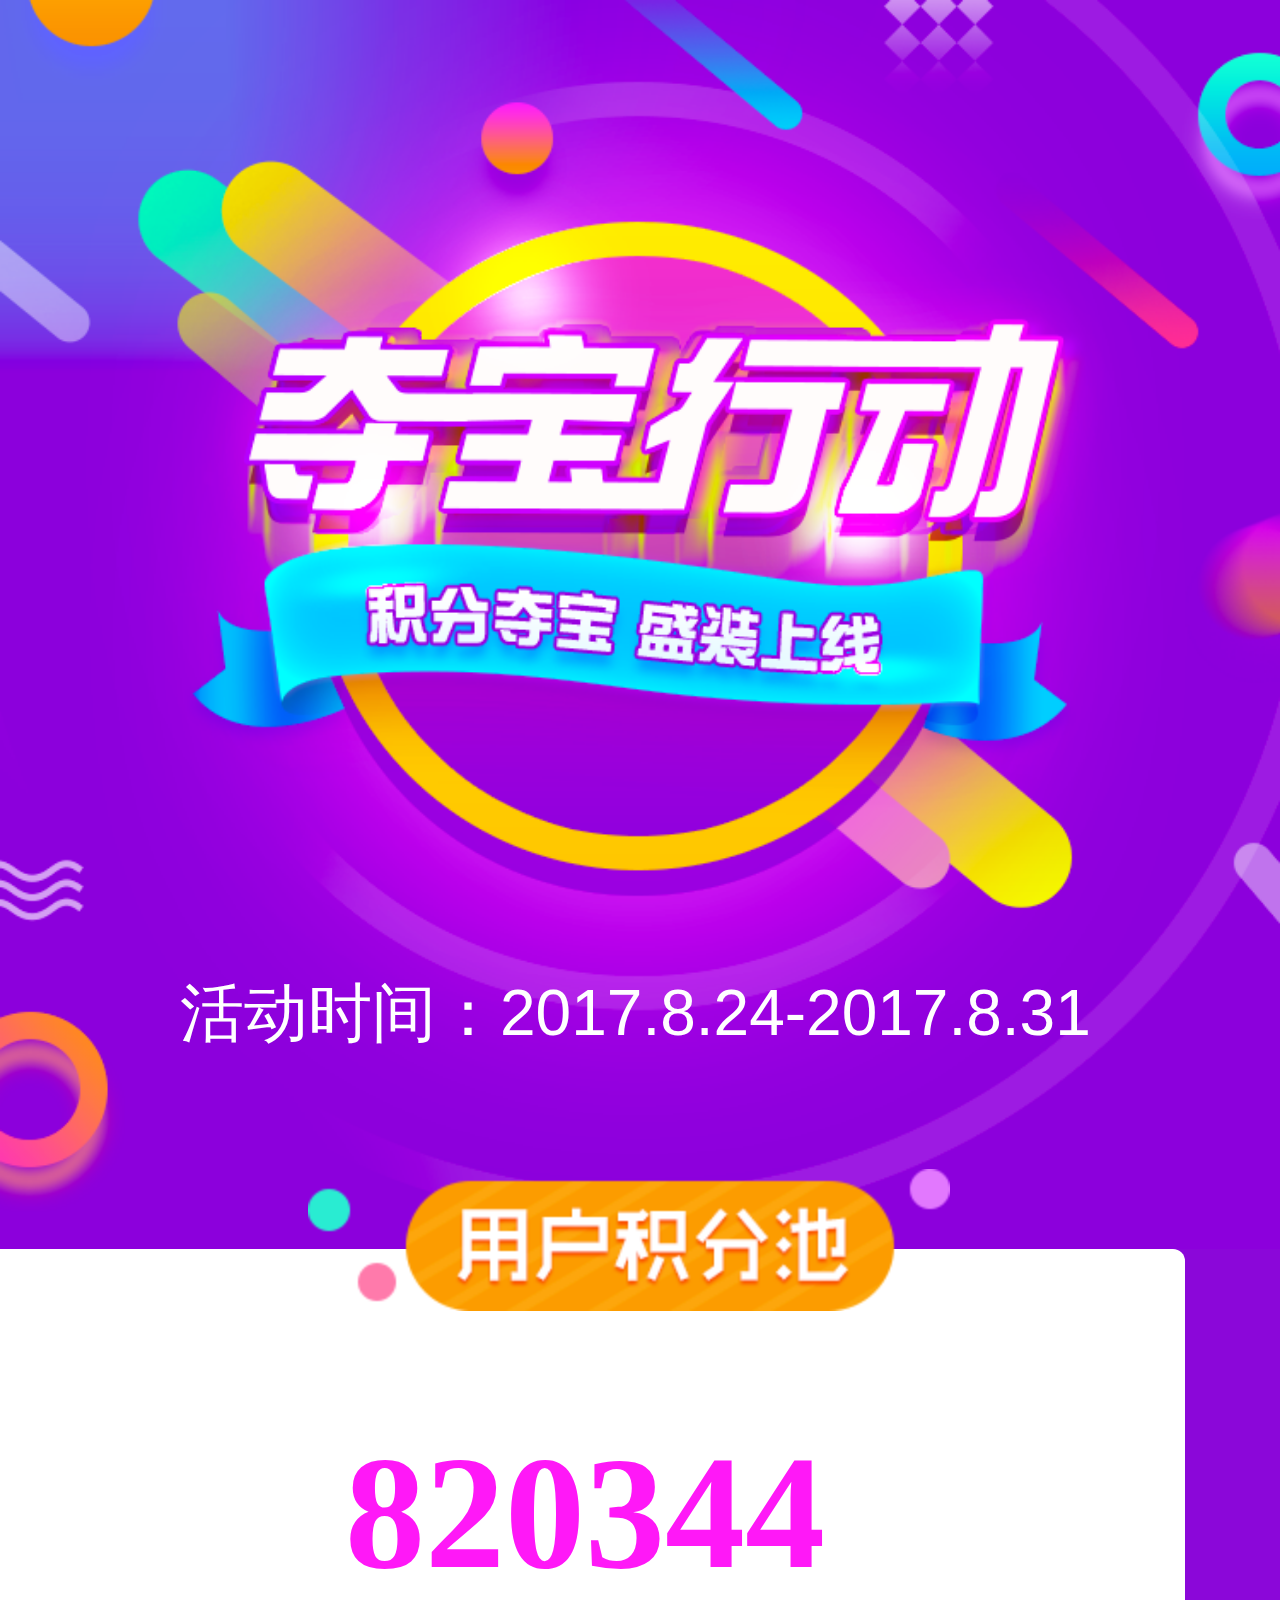
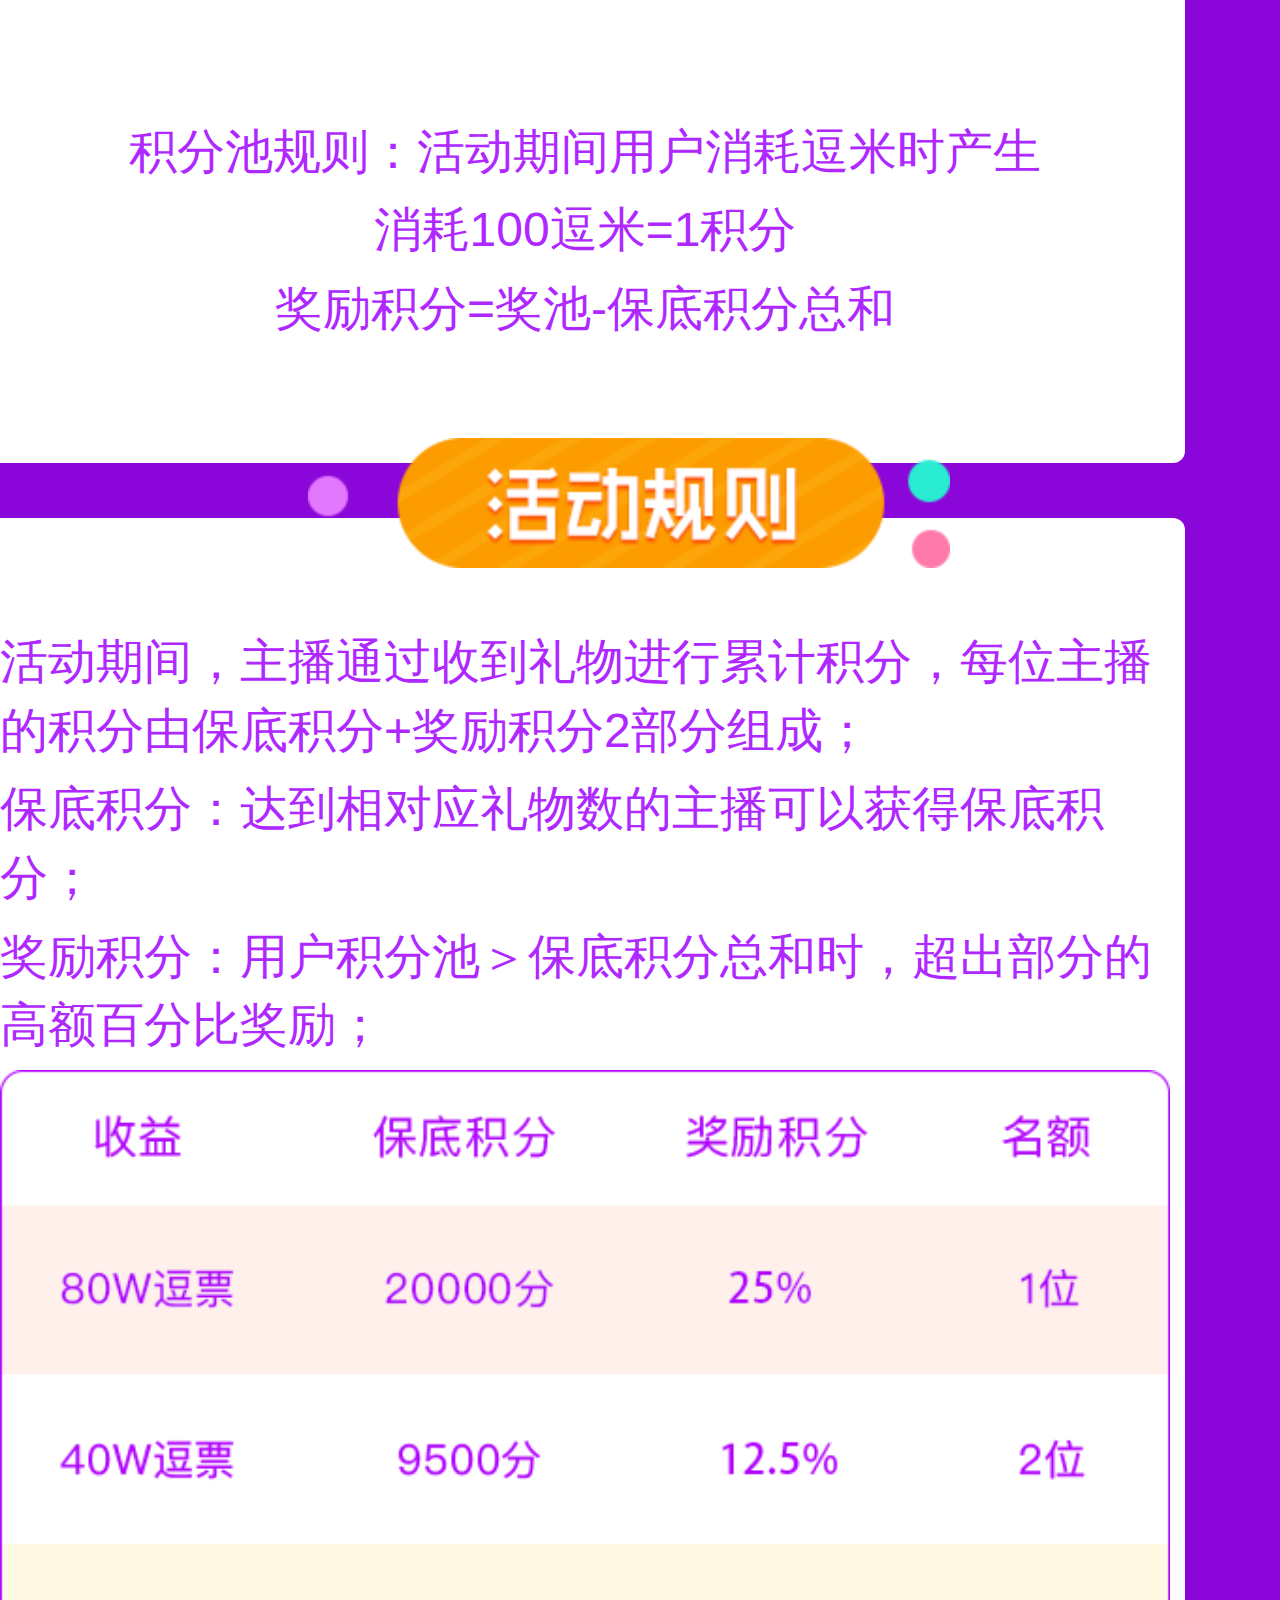
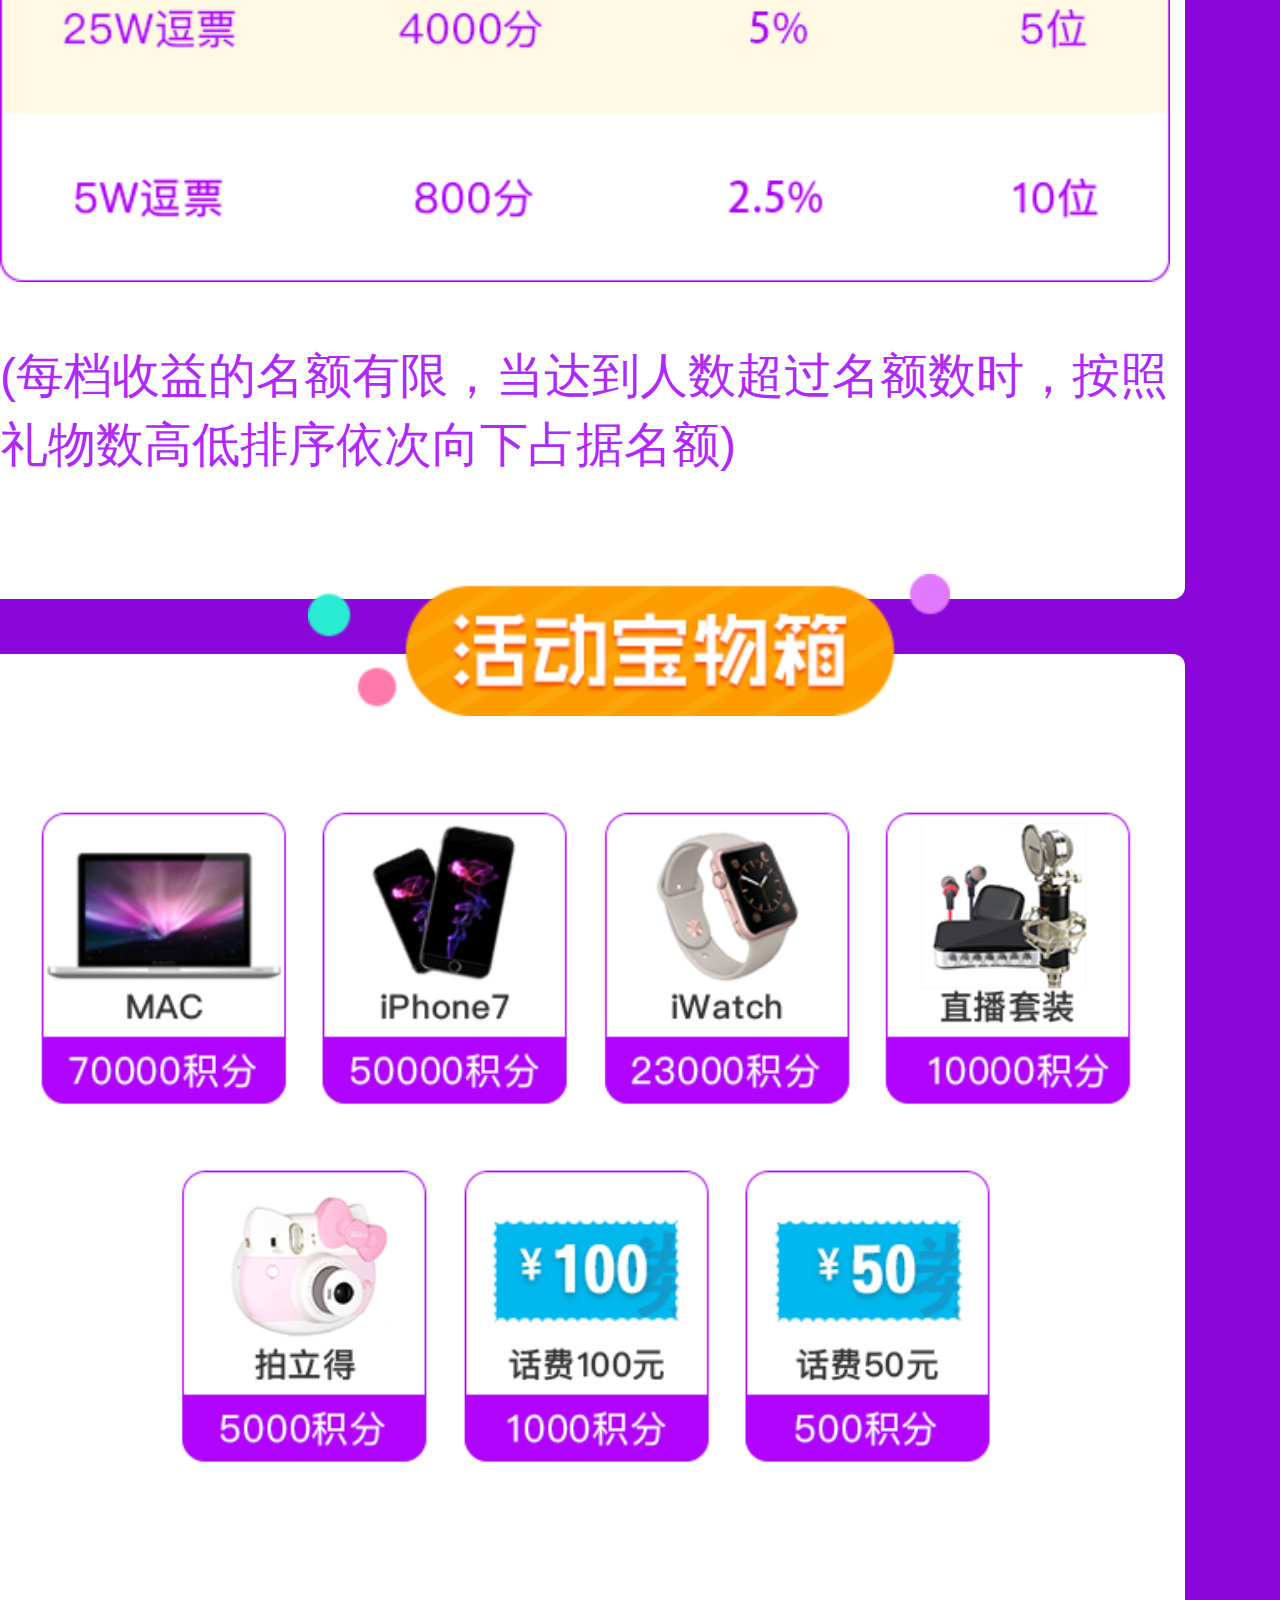
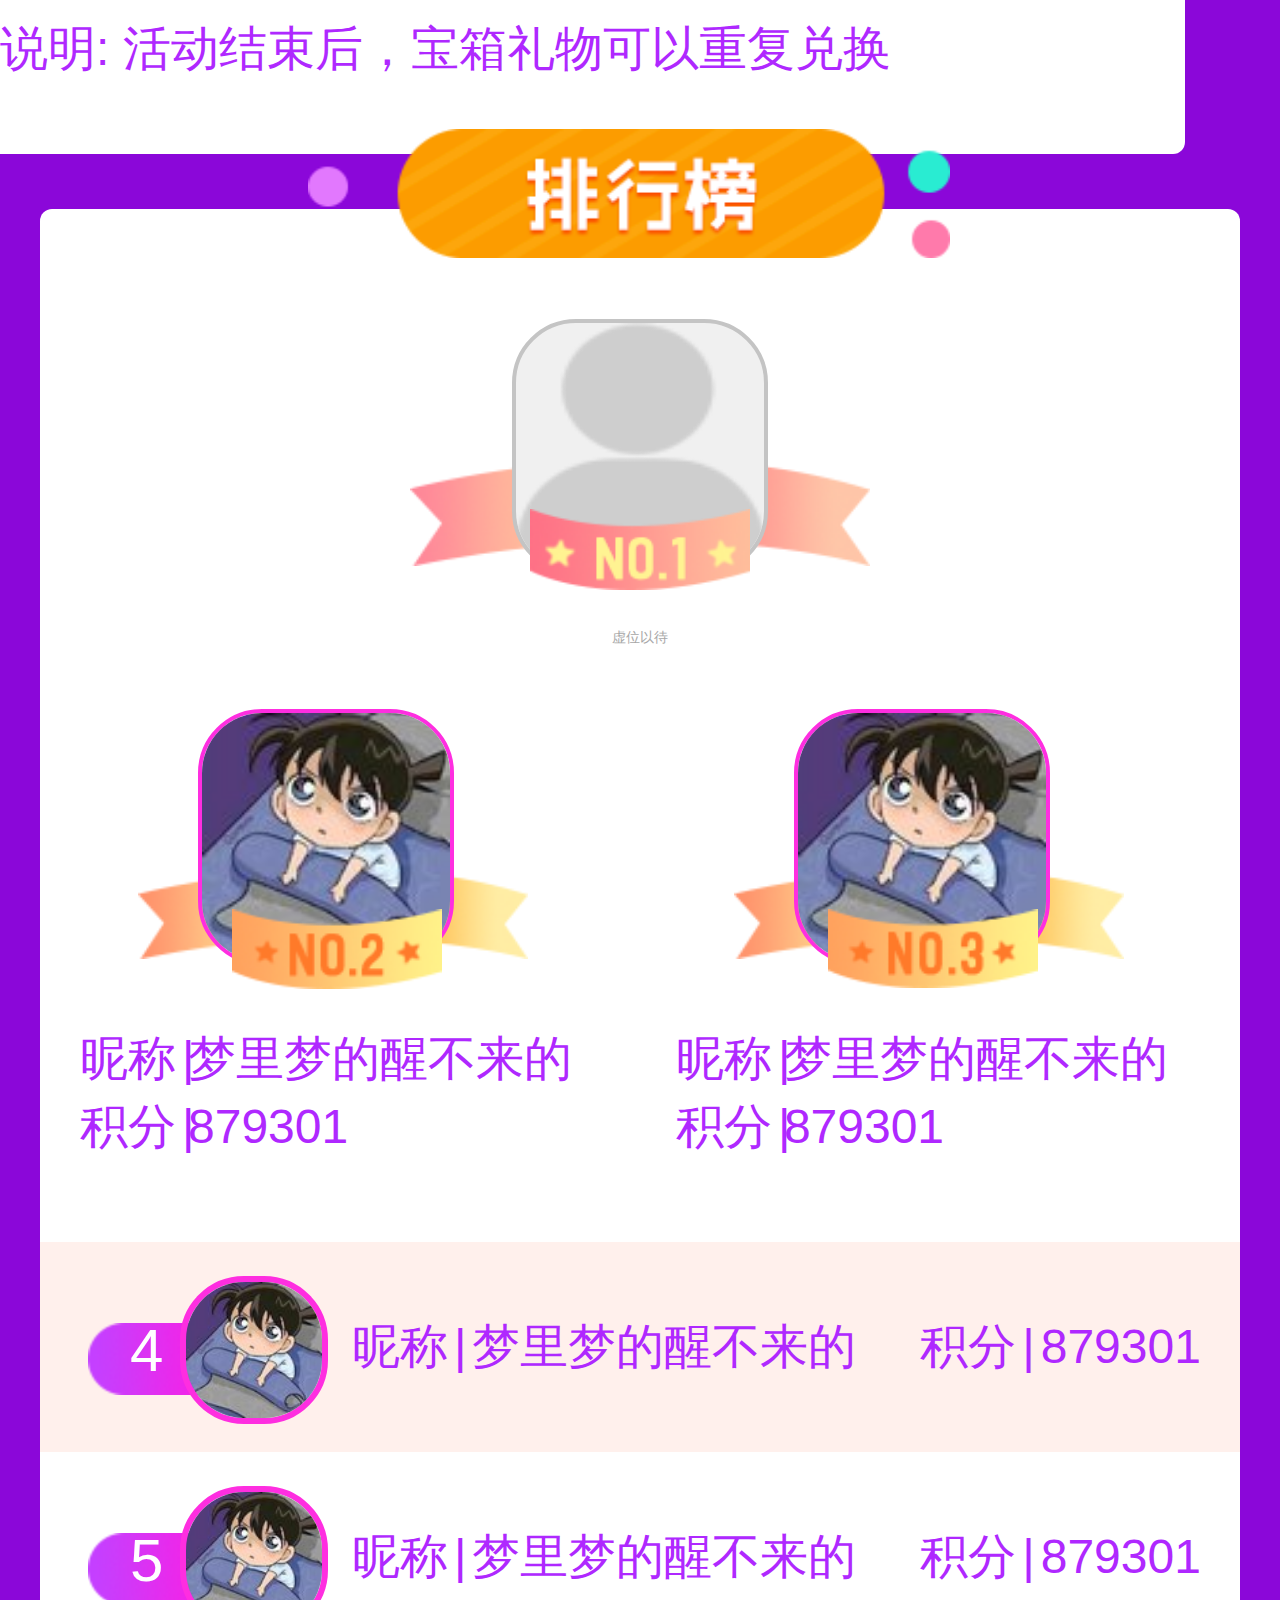
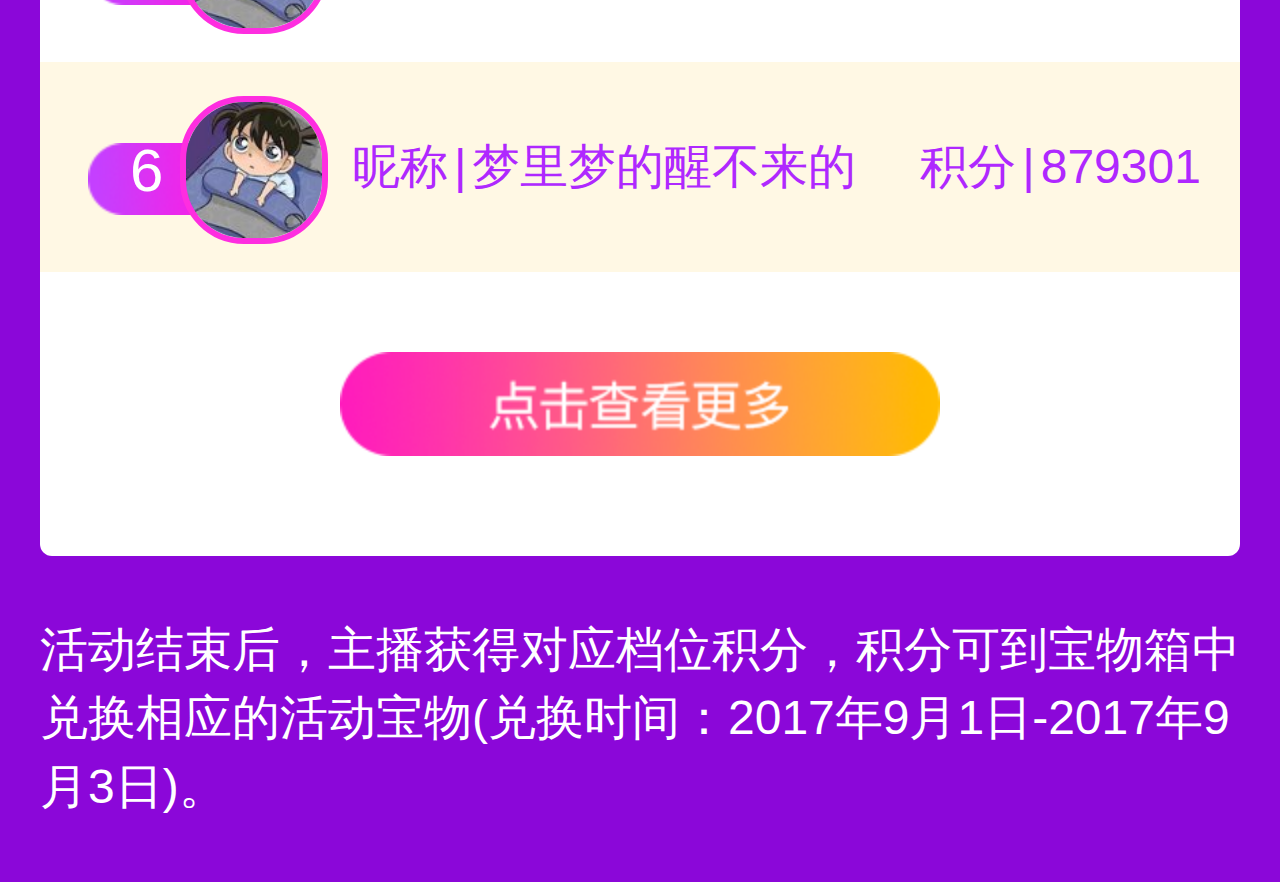
==== duoBao/index.html @ 79db32b1 "修正" ====
<!doctype html>
<html lang="en">
<head>
    <meta charset="UTF-8">
    <meta name="viewport"
          content="width=device-width, user-scalable=no, initial-scale=1.0, maximum-scale=1.0, minimum-scale=1.0">
    <meta http-equiv="X-UA-Compatible" content="ie=edge">
    <title>夺宝活动</title>
    <link rel="stylesheet" href="css/base.css">
    <script src="js/jquery-3.2.1.min.js"></script>
    <script src="js/bootstrap.js"></script>
    <link rel="stylesheet" href="css/bootstrap.css">
    <link rel="stylesheet" href="css/index.css">
    <script src="js/rem.js"></script>
</head>
<body>
<header>
    <div class="head">
        <img src="img/光效@2x_r2_c1.png" alt="积分夺宝" class=" img-responsive">
        <span class="time">活动时间：2017.8.24-2017.8.31</span>
    </div>
    <div class="BP">
        <img src="img/组-14@2x.png" alt="用户积分池" class=" img-responsive">
    </div>
    <div class="row jf">
        <div class="col-md-10 jfc">
            <span>820344</span>
            <p>积分池规则：活动期间用户消耗逗米时产生</p>
            <p> 消耗100逗米=1积分</p>
            <p> 奖励积分=奖池-保底积分总和</p>
        </div>
    </div>
    <div class="BP">
        <img src="img/组-9@2x.png" alt="用户积分池" class=" img-responsive">
    </div>
    <div class="row gz">
        <div class="col-md-10 gz-info">
            <p>活动期间，主播通过收到礼物进行累计积分，每位主播的积分由保底积分+奖励积分2部分组成；</p>
            <p>保底积分：达到相对应礼物数的主播可以获得保底积分；</p>
            <p> 奖励积分：用户积分池＞保底积分总和时，超出部分的高额百分比奖励；</p>
            <img src="img/表格@2x.png" alt="表格" class="img-responsive">
            <p>(每档收益的名额有限，当达到人数超过名额数时，按照礼物数高低排序依次向下占据名额)</p>
        </div>

    </div>
    <div class="BP">
        <img src="img/组-9-拷贝@2x.png" alt="宝物箱" class=" img-responsive">
    </div>
    <div class="row bwx">
        <div class="col-md-10 bwx-info">
            <img src="img/话费50元@2x.png" class="img-responsive">
            <p>说明: 活动结束后，宝箱礼物可以重复兑换</p>
        </div>
    </div>
    <div class="BP">
        <img src="img/排行榜@2x.png" alt="排行榜" class=" img-responsive">
    </div>
    <div class="phb-list">
        <div class="first">
            <img src="img/图层-25@2x.png" class="img-responsive">
            <img src="img/no1@2x_1.png" class="img-responsive">
            <img src="img/no1_bg@2x.png" class="img-responsive">
            <p>虚位以待</p>
        </div>
        <div class="list">
            <div class="left">
                <img src="img/npc.jpg" class="img-responsive">
                <img src="img/no2@2x_1.png" class="img-responsive">
                <img src="img/no2_bg@2x.png" >
                <span>昵称<i>|</i>梦里梦的醒不来的</span>
                <span>积分<i>|</i>879301</span>
            </div>
            <div class="right">
                <img src="img/npc.jpg" class="img-responsive">
                <img src="img/no3@2x__1.png" class="img-responsive">
                <img src="img/no3_bg@2x.png" >
                <span>昵称<i>|</i>梦里梦的醒不来的</span>
                <span>积分<i>|</i>879301</span>
            </div>
        </div>
        <div class="list-end">
            <div class="number clearfix">
                <img src="img/圆角矩形-38-拷贝-4@2x.png" class="yuan">
                <span class="span-one">4</span>
                <img src="img/npc.jpg" class="number-img">
                <span class="name">昵称<i>|</i>梦里梦的醒不来的</span>
                <span class="number-jf">积分<i>|</i>879301</span>
            </div>
            <div class="number two clearfix">
                <img src="img/圆角矩形-38-拷贝-4@2x.png" class="yuan">
                <span class="span-one">5</span>
                <img src="img/npc.jpg" class="number-img">
                <span class="name">昵称<i>|</i>梦里梦的醒不来的</span>
                <span class="number-jf">积分<i>|</i>879301</span>
            </div>
            <div class="number three clearfix">
                <img src="img/圆角矩形-38-拷贝-4@2x.png" class="yuan">
                <span class="span-one">6</span>
                <img src="img/npc.jpg" class="number-img">
                <span class="name">昵称<i>|</i>梦里梦的醒不来的</span>
                <span class="number-jf">积分<i>|</i>879301</span>
            </div>
        </div>
        <img src="img/点击查看更多@2x.png" class="img-responsive more" >
    </div>
    <p class="info">
        活动结束后，主播获得对应档位积分，积分可到宝物箱中兑换相应的活动宝物(兑换时间：2017年9月1日-2017年9月3日)。
    </p>
</header>
</body>
</html>
---- duoBao/css/base.css ----
@charset "utf-8";*{margin:0;padding:0;box-sizing:border-box}body{font-family:"Microsoft YaHei"}html,body{height:100%}ol,ul{list-style:none}input,select,form images,button{vertical-align:middle;-webkit-tap-highlight-color:transparent;outline:0}.clearfix:after{content:".";display:block;height:0;clear:both;visibility:hidden}.clearfix{zoom:1}textarea{width:95%}a{color:#000;text-decoration:none!important;-webkit-tap-highlight-color:rgba(0,0,0,0)}*{margin:0;padding:0}table{border-collapse:collapse;border-spacing:0}ul,ol,li{list-style:none}em,i{font-style:normal}img{border:0}input,img{vertical-align:middle}body{color:#000;font-family:"Microsoft YaHei";background:#FFF;overflow-x:hidden}.fl{float:left}.fr{float:right}.m_l10{margin-left:10px}.m_r10{margin-right:10px}.media-heading{margin-bottom:0}
---- duoBao/css/index.css ----
@font-face {
  font-family: 'number-font';
  src: url('../font/Helvetica LT 97 Black Condensed.ttf') format('TrueType');
  font-weight: normal;
  font-style: normal;
}
i {
  padding-right: 0.03rem;
  padding-left: 0.03rem;
}
body {
  background-color: #8b07d9;
}
header {
  overflow: hidden;
}
header .head {
  position: relative;
}
header img {
  height: 77.8rem;
  width: 75rem;
}
header .time {
  font-size: 0.32rem;
  font-weight: 400;
  color: #fff;
  position: absolute;
  bottom: 0.95rem;
  left: 0.9rem;
}
header .BP {
  position: relative;
}
header .BP img {
  width: 3.21rem;
  position: absolute;
  right: 1.65rem;
  top: -0.4rem;
  z-index: 999;
}
header .row {
  margin-bottom: 55px;
}
header .row > .jfc {
  margin: 0 auto;
  background-color: #fff;
  width: 6rem;
  height: 4.07rem;
  border-radius: 12px;
}
header .row > .jfc > span {
  font-family: number-font;
  padding-top: 0.75rem;
  padding-bottom: 0.45rem;
  display: block;
  text-align: center;
  font-size: 0.8rem;
  color: #ff18f7;
  font-weight: 700;
}
header .row > .jfc > p {
  color: #af28ff;
  font-size: 0.24rem;
  text-align: center;
}
header .row > .gz-info {
  margin: 0 auto;
  background-color: #fff;
  width: 6rem;
  border-radius: 12px;
}
header .row > .gz-info p:nth-child(1) {
  padding-top: 0.55rem;
}
header .row > .gz-info p:last-child {
  padding-top: 0.3rem;
  padding-bottom: 0.55rem;
}
header .row > .gz-info > p {
  color: #af28ff;
  font-size: 0.24rem;
}
header .row > .bwx-info {
  position: relative;
  margin: 0 auto;
  background-color: #fff;
  width: 6rem;
  border-radius: 12px;
}
header .row > .bwx-info > img {
  padding-top: .25rem;
  padding-bottom: 0.4rem;
}
header .row > .bwx-info > p {
  position: absolute;
  bottom: 0.3rem;
  color: #af28ff;
  font-size: 0.24rem;
}
header .phb-list {
  width: 6rem;
  background-color: #fff;
  margin: 0 auto;
  border-radius: 12px;
}
header .phb-list .first {
  padding-top: 0.55rem;
  margin: 0 auto;
  position: relative;
}
header .phb-list .first img:nth-child(1) {
  background-color: #f0f0f0;
  width: 1.28rem;
  height: 1.28rem;
  margin: 0 auto;
  border-radius: 64px;
  border: 0.02rem solid #C4C4C4;
  position: relative;
  z-index: 5;
}
header .phb-list .first img:nth-child(2) {
  position: absolute;
  top: 1.5rem;
  width: 1.1rem;
  left: 2.45rem;
  z-index: 10;
}
header .phb-list .first img:nth-child(3) {
  position: absolute;
  width: 2.3rem;
  top: 1.25rem;
  left: 1.85rem;
}
header .phb-list .first p {
  color: #A7A7A7;
  text-align: center;
  padding-top: 0.26rem;
  padding-bottom: 0.26rem;
}
header .phb-list .list {
  position: relative;
  width: 6rem;
  background-color: #fff;
  margin: 0 auto;
  border-radius: 12px;
}
header .phb-list .list i {
  width: 10px;
}
header .phb-list .list > .left {
  text-align: center;
  display: inline-block;
  position: relative;
  margin-left: 0.2rem;
}
header .phb-list .list > .left img:nth-child(1) {
  margin: 0 auto;
  width: 1.28rem;
  border-radius: 64px;
  border: 0.02rem solid #fe2ee0;
  position: relative;
  z-index: 5;
}
header .phb-list .list > .left img:nth-child(2) {
  position: absolute;
  top: 1rem;
  left: 0.76rem;
  width: 1.05rem;
  z-index: 10;
}
header .phb-list .list > .left img:nth-child(3) {
  position: absolute;
  top: 0.8rem;
  left: 0.29rem;
  width: 1.95rem;
  height: 0.45rem;
}
header .phb-list .list > .right {
  text-align: center;
  display: inline-block;
  position: relative;
  margin-left: 0.5rem;
}
header .phb-list .list > .right img:nth-child(1) {
  margin: 0  auto;
  width: 1.28rem;
  border-radius: 64px;
  border: 0.02rem solid #fe2ee0;
  position: relative;
  z-index: 5;
}
header .phb-list .list > .right img:nth-child(2) {
  position: absolute;
  top: 1rem;
  left: 0.76rem;
  width: 1.05rem;
  z-index: 10;
}
header .phb-list .list > .right img:nth-child(3) {
  position: absolute;
  top: 0.8rem;
  left: 0.29rem;
  width: 1.95rem;
  height: 0.45rem;
}
header .phb-list .list span {
  display: flex;
  font-size: 0.24rem;
  color: #af28ff;
}
header .phb-list .list span:nth-child(even) {
  display: flex;
  padding-top: 0.3rem;
}
header .phb-list .list-end {
  padding-top: 0.4rem;
  width: 6rem;
  background-color: #fff;
}
header .phb-list .list-end .yuan {
  width: 0.9rem;
  height: 0.36rem;
  margin-left: 0.24rem;
}
header .phb-list .list-end .number {
  background-color: #fff0ec;
  height: 1.05rem;
  line-height: 1.05rem;
  position: relative;
}
header .phb-list .list-end .number .number-img {
  line-height: 1.05rem;
  position: absolute;
  border-radius: 64px;
  border: 0.03rem solid #fe2ee0;
  height: 0.74rem;
  width: 0.74rem;
  top: 16%;
  left: 0.7rem;
}
header .phb-list .list-end .number .span-one {
  top: 2%;
  position: absolute;
  font-size: .3rem;
  color: #fff;
  left: 0.45rem;
}
header .phb-list .list-end .number .name {
  padding-left: 0.4rem;
}
header .phb-list .list-end .number .number-jf {
  padding-left: 0.3rem;
}
header .phb-list .list-end .number span {
  font-size: 0.24rem;
  color: #af28ff;
  line-height: 1.05rem;
}
header .phb-list .list-end .two {
  background-color: #ffffff;
}
header .phb-list .list-end .three {
  background-color: #fff8e4;
}
header .phb-list .more {
  width: 3rem;
  margin: 0 auto;
  padding-top: 0.4rem;
  padding-bottom: 0.5rem;
}
header .info {
  width: 6rem;
  color: #fff;
  margin: 0 auto;
  font-size: 0.24rem;
  padding-top: 0.3rem;
  padding-bottom: 0.3rem;
}
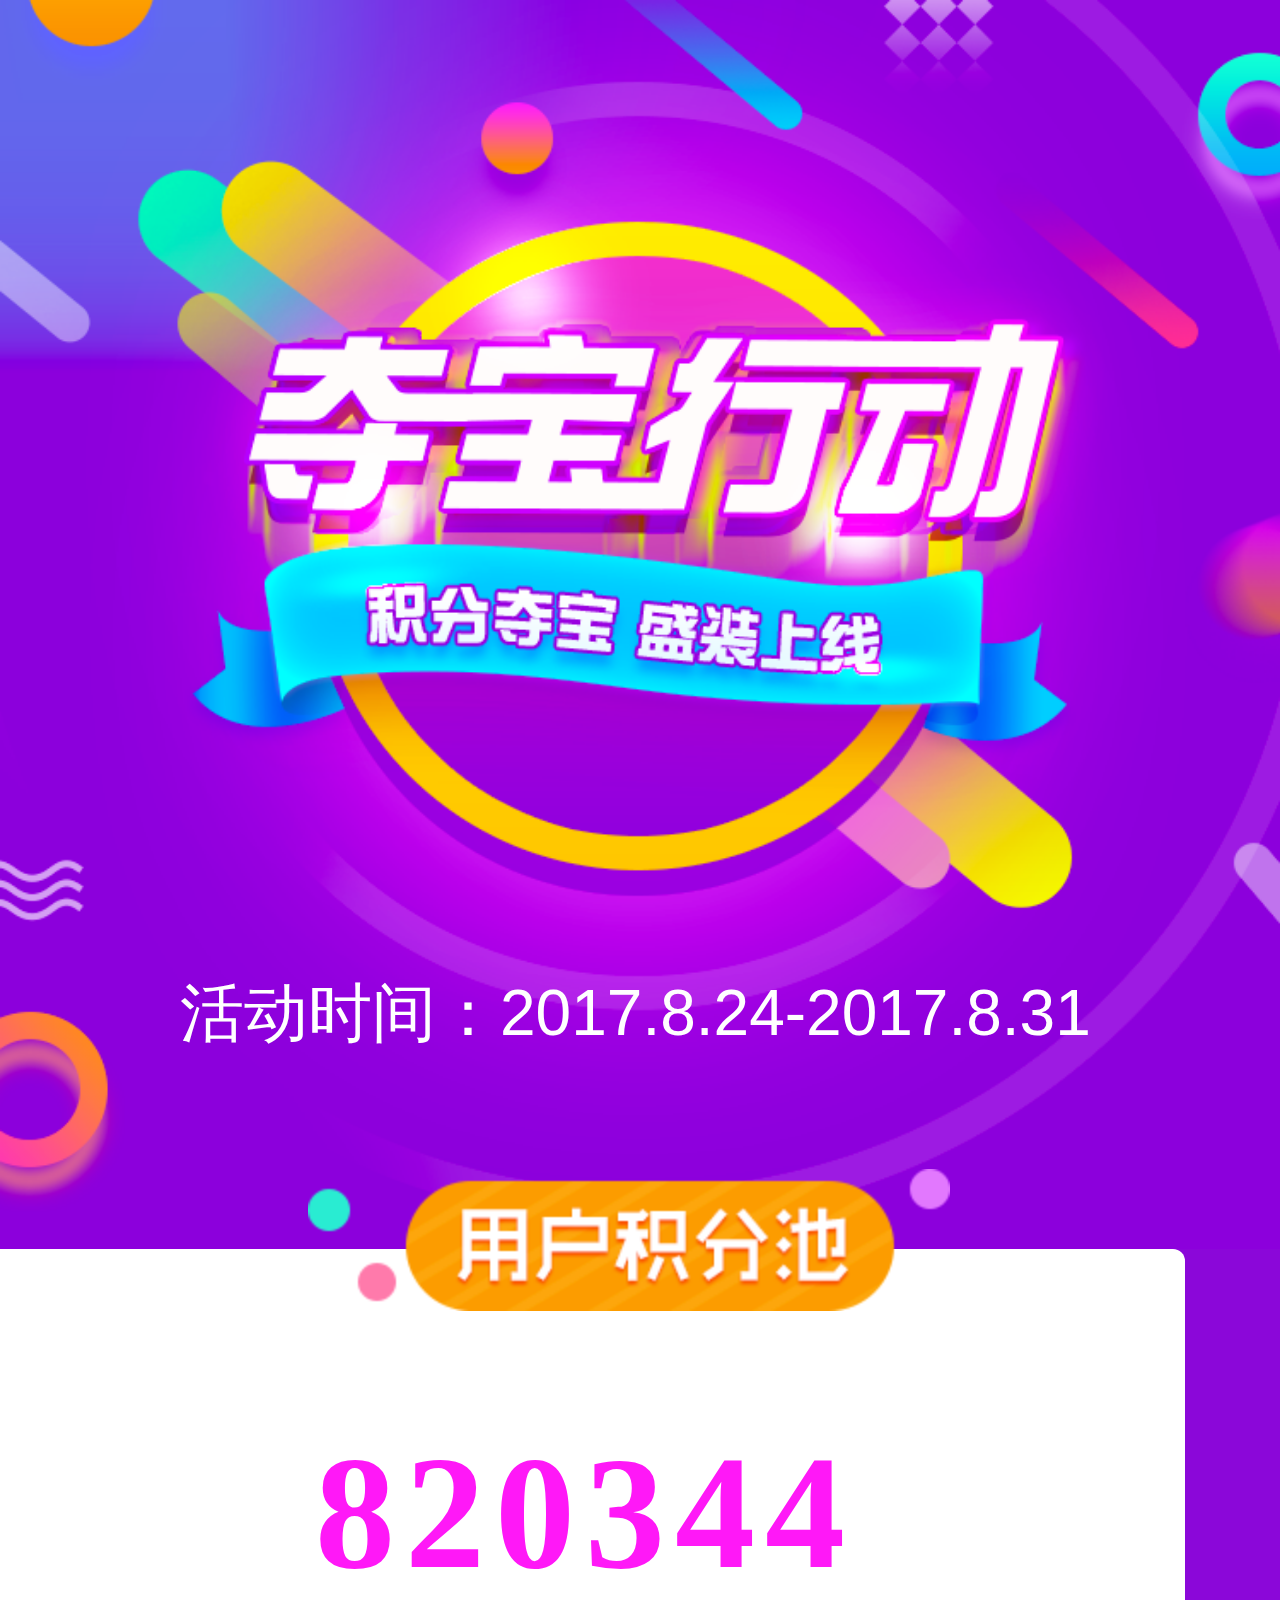
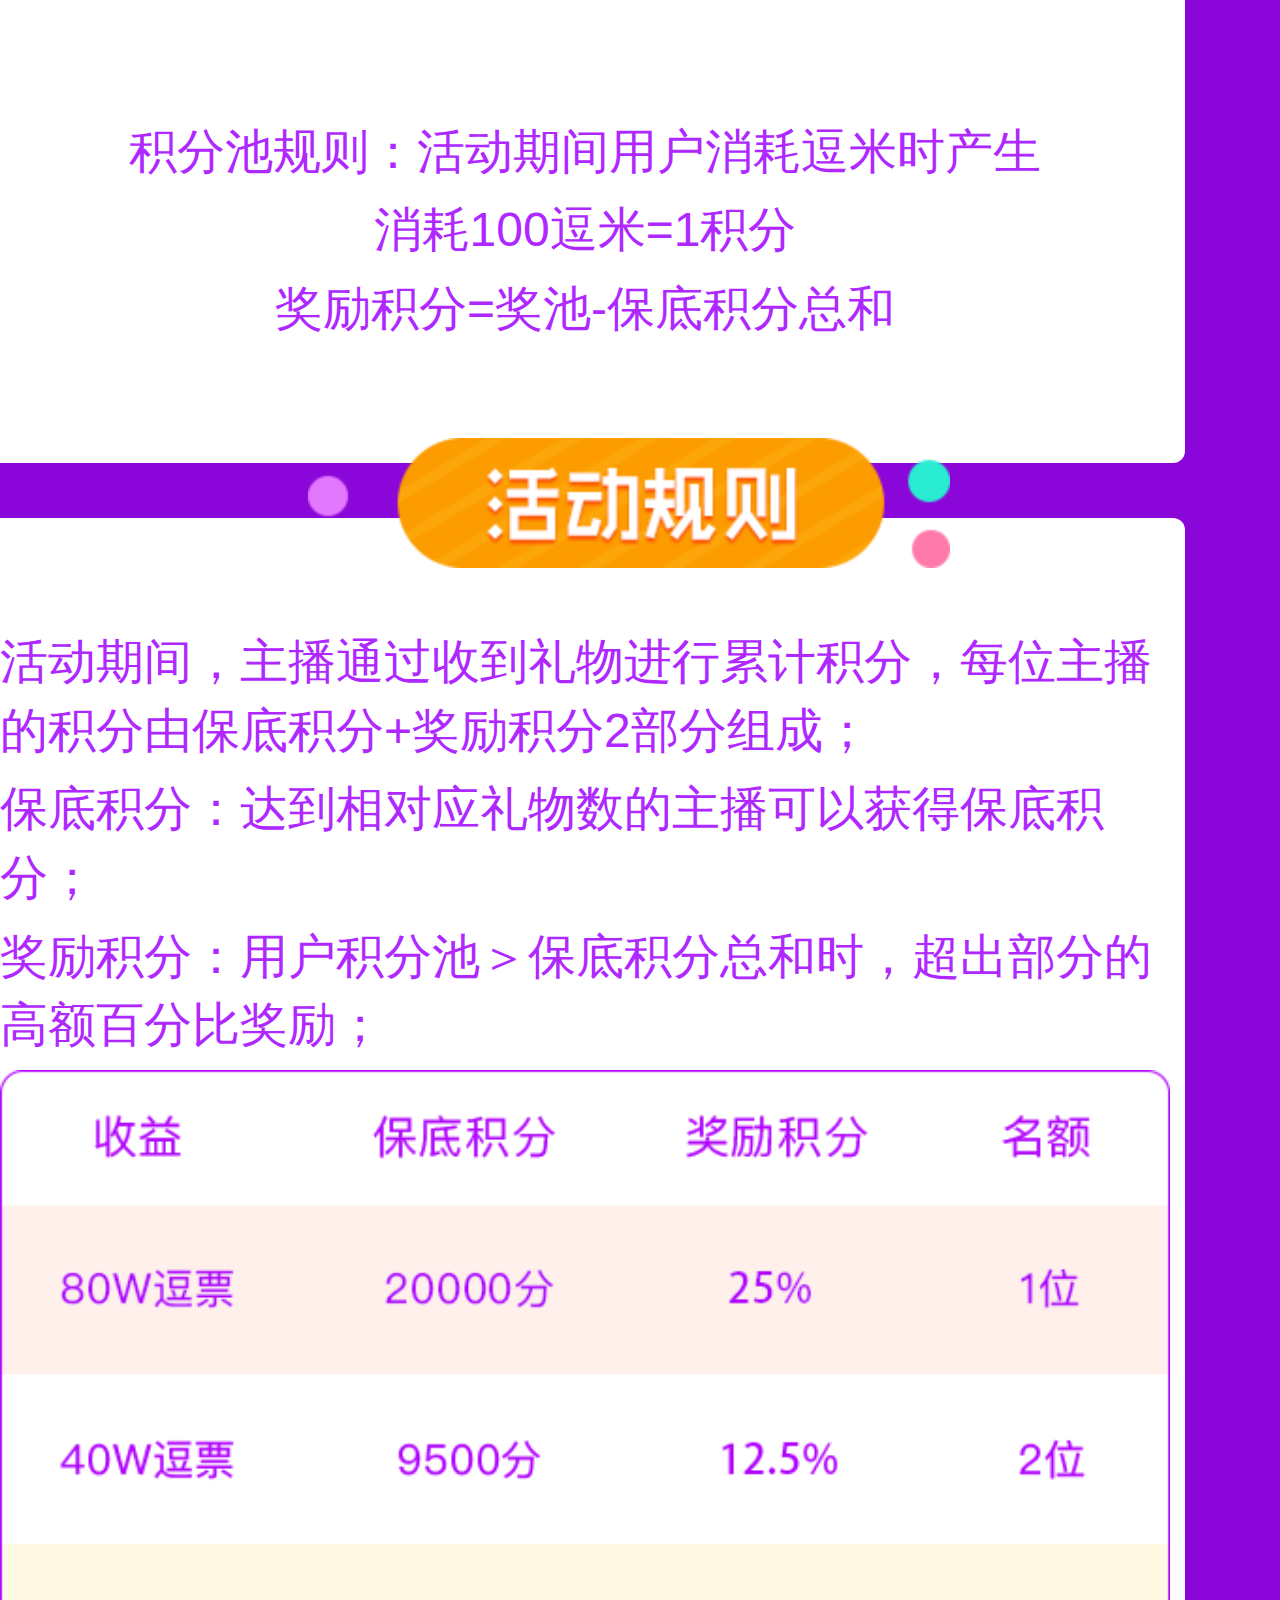
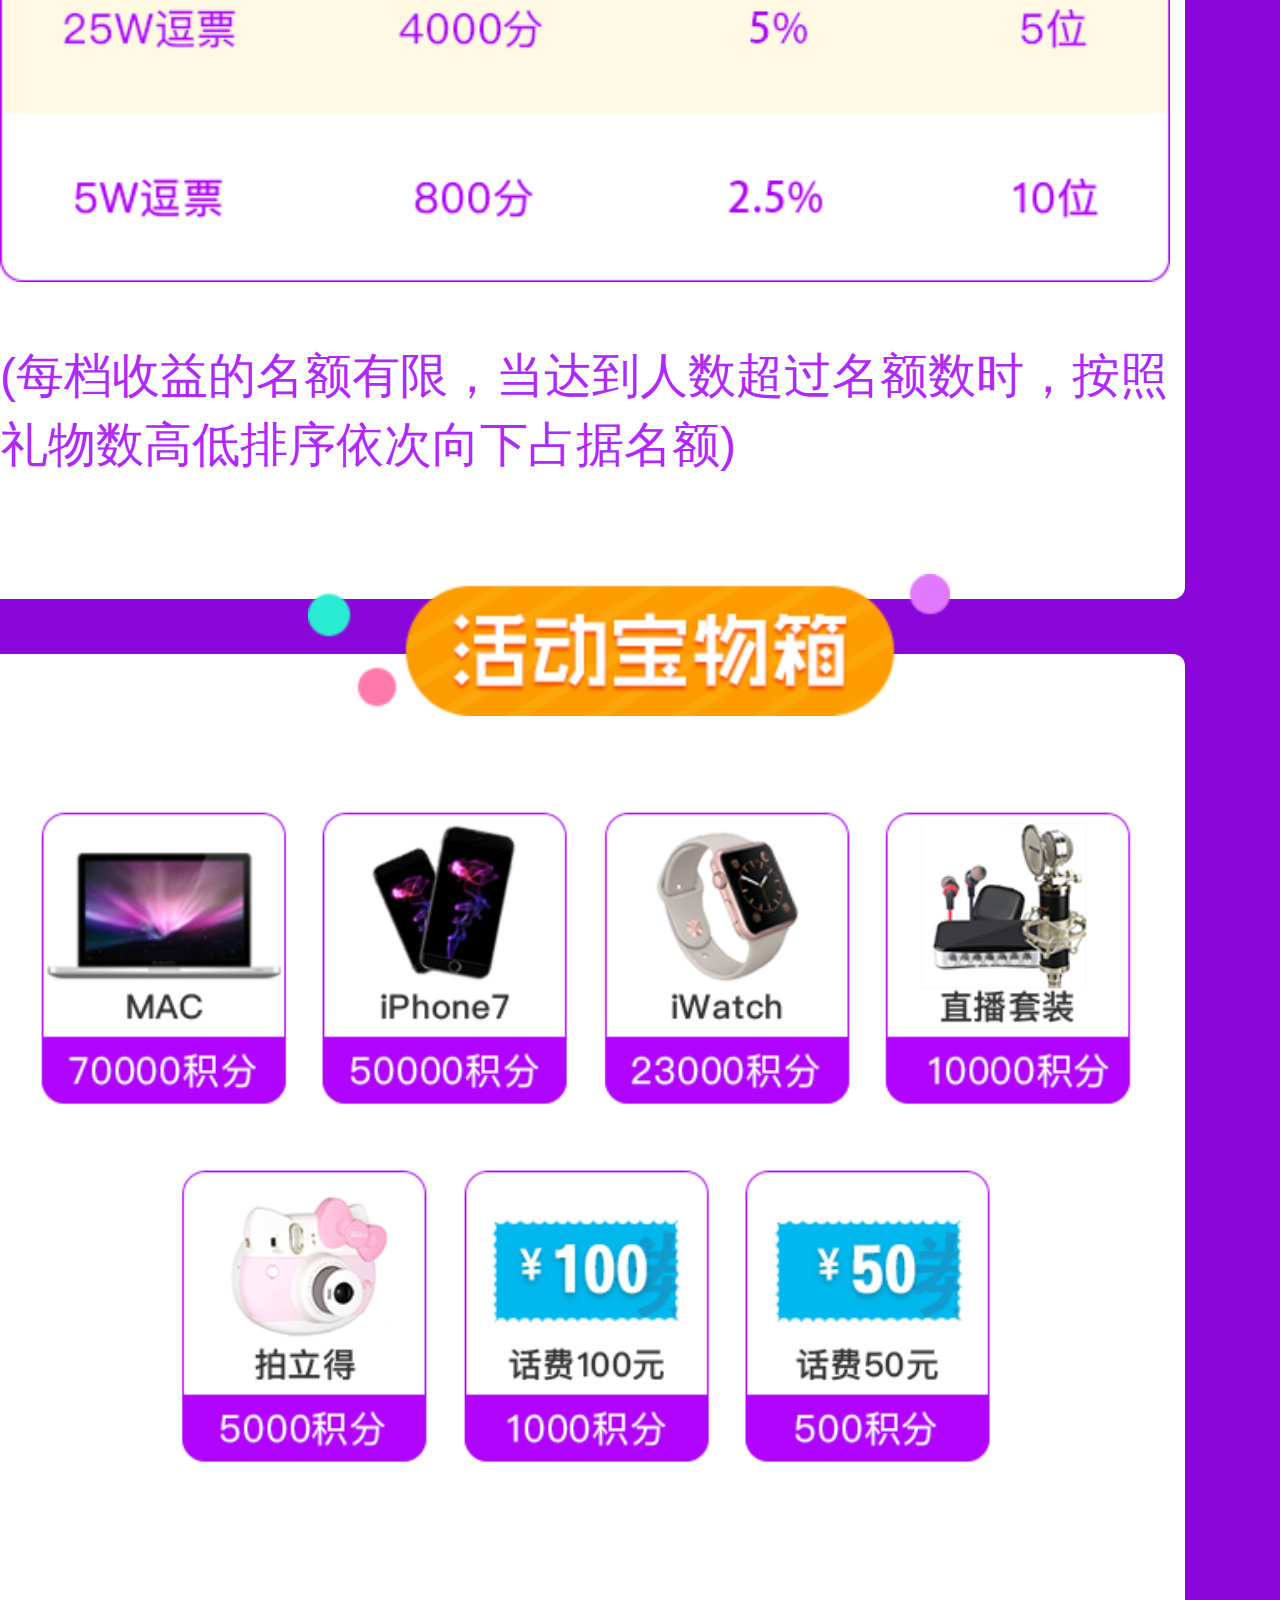
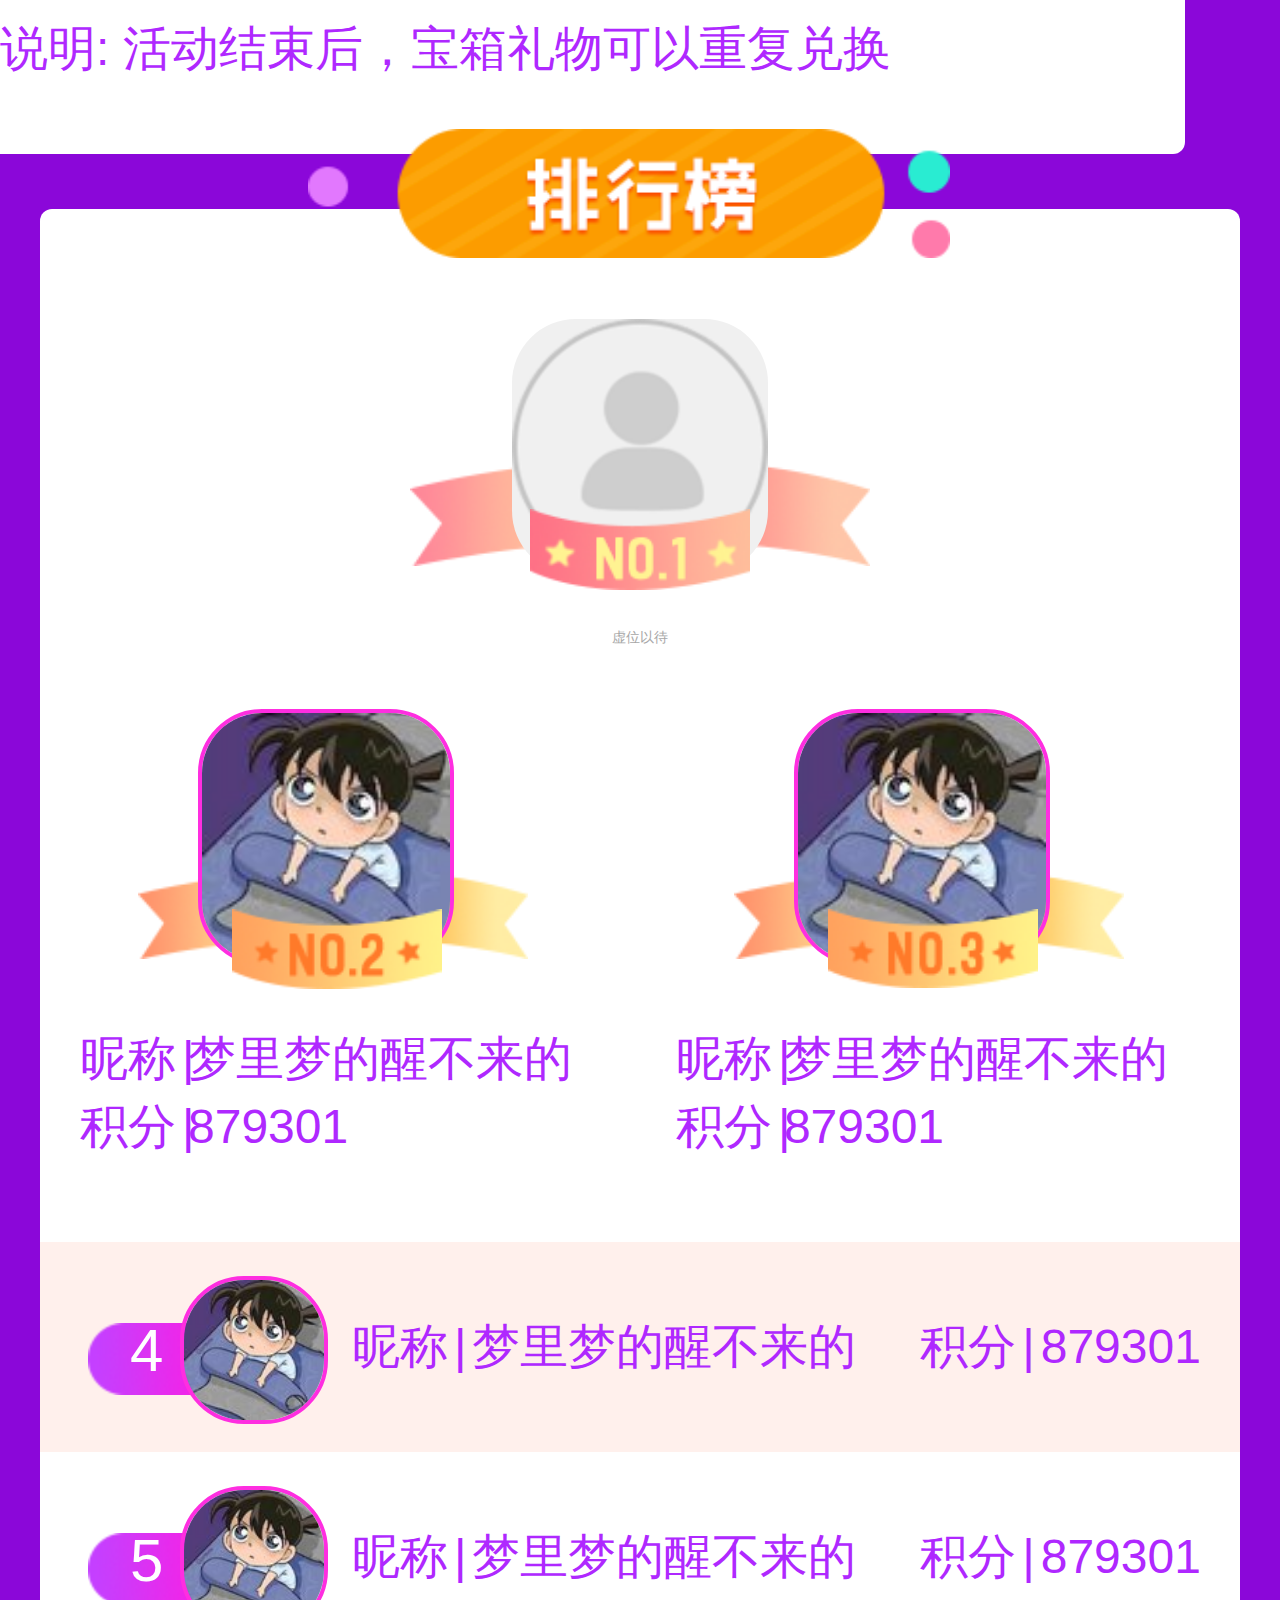
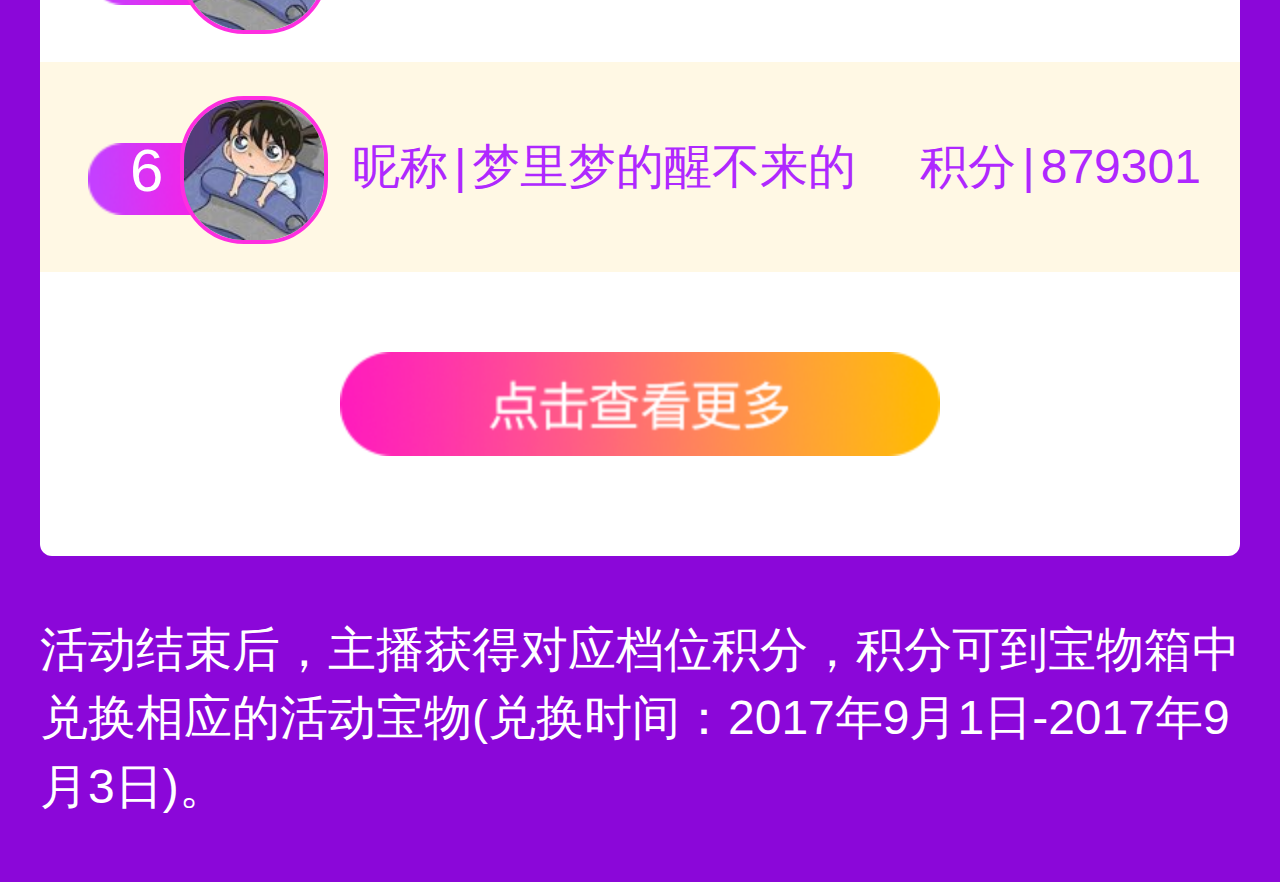
==== commit 91f2d15d: "夺宝修改" ====
--- a/duoBao/index.html
+++ b/duoBao/index.html
@@ -57,7 +57,7 @@
     </div>
     <div class="phb-list">
         <div class="first">
-            <img src="img/图层-25@2x.png" class="img-responsive">
+            <img src="img/微信图片_20170829161056.png" class="img-responsive">
             <img src="img/no1@2x_1.png" class="img-responsive">
             <img src="img/no1_bg@2x.png" class="img-responsive">
             <p>虚位以待</p>
--- a/duoBao/css/index.css
+++ b/duoBao/css/index.css
@@ -50,6 +50,7 @@
   border-radius: 12px;
 }
 header .row > .jfc > span {
+  letter-spacing: 0.05rem;
   font-family: number-font;
   padding-top: 0.75rem;
   padding-bottom: 0.45rem;
@@ -115,7 +116,6 @@
   height: 1.28rem;
   margin: 0 auto;
   border-radius: 64px;
-  border: 0.02rem solid #C4C4C4;
   position: relative;
   z-index: 5;
 }
@@ -233,7 +233,7 @@
   line-height: 1.05rem;
   position: absolute;
   border-radius: 64px;
-  border: 0.03rem solid #fe2ee0;
+  border: 0.02rem solid #fe2ee0;
   height: 0.74rem;
   width: 0.74rem;
   top: 16%;
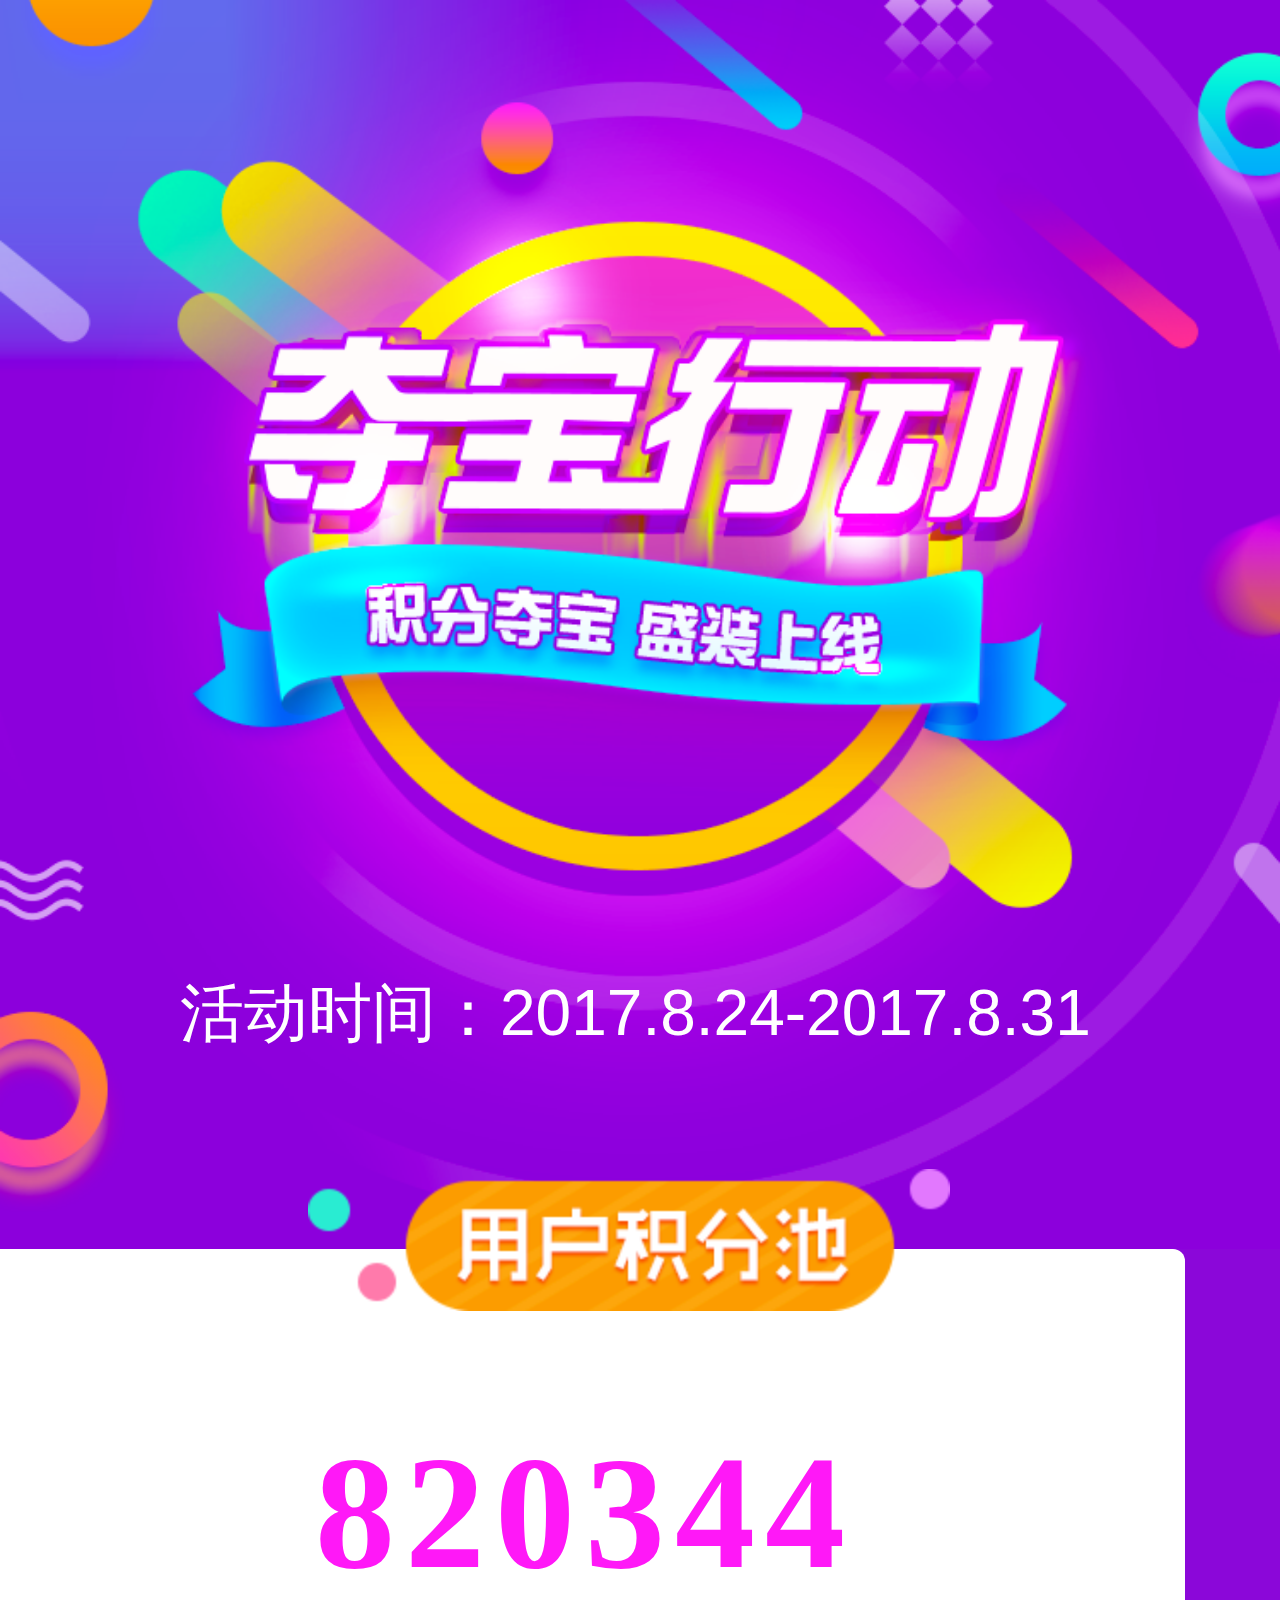
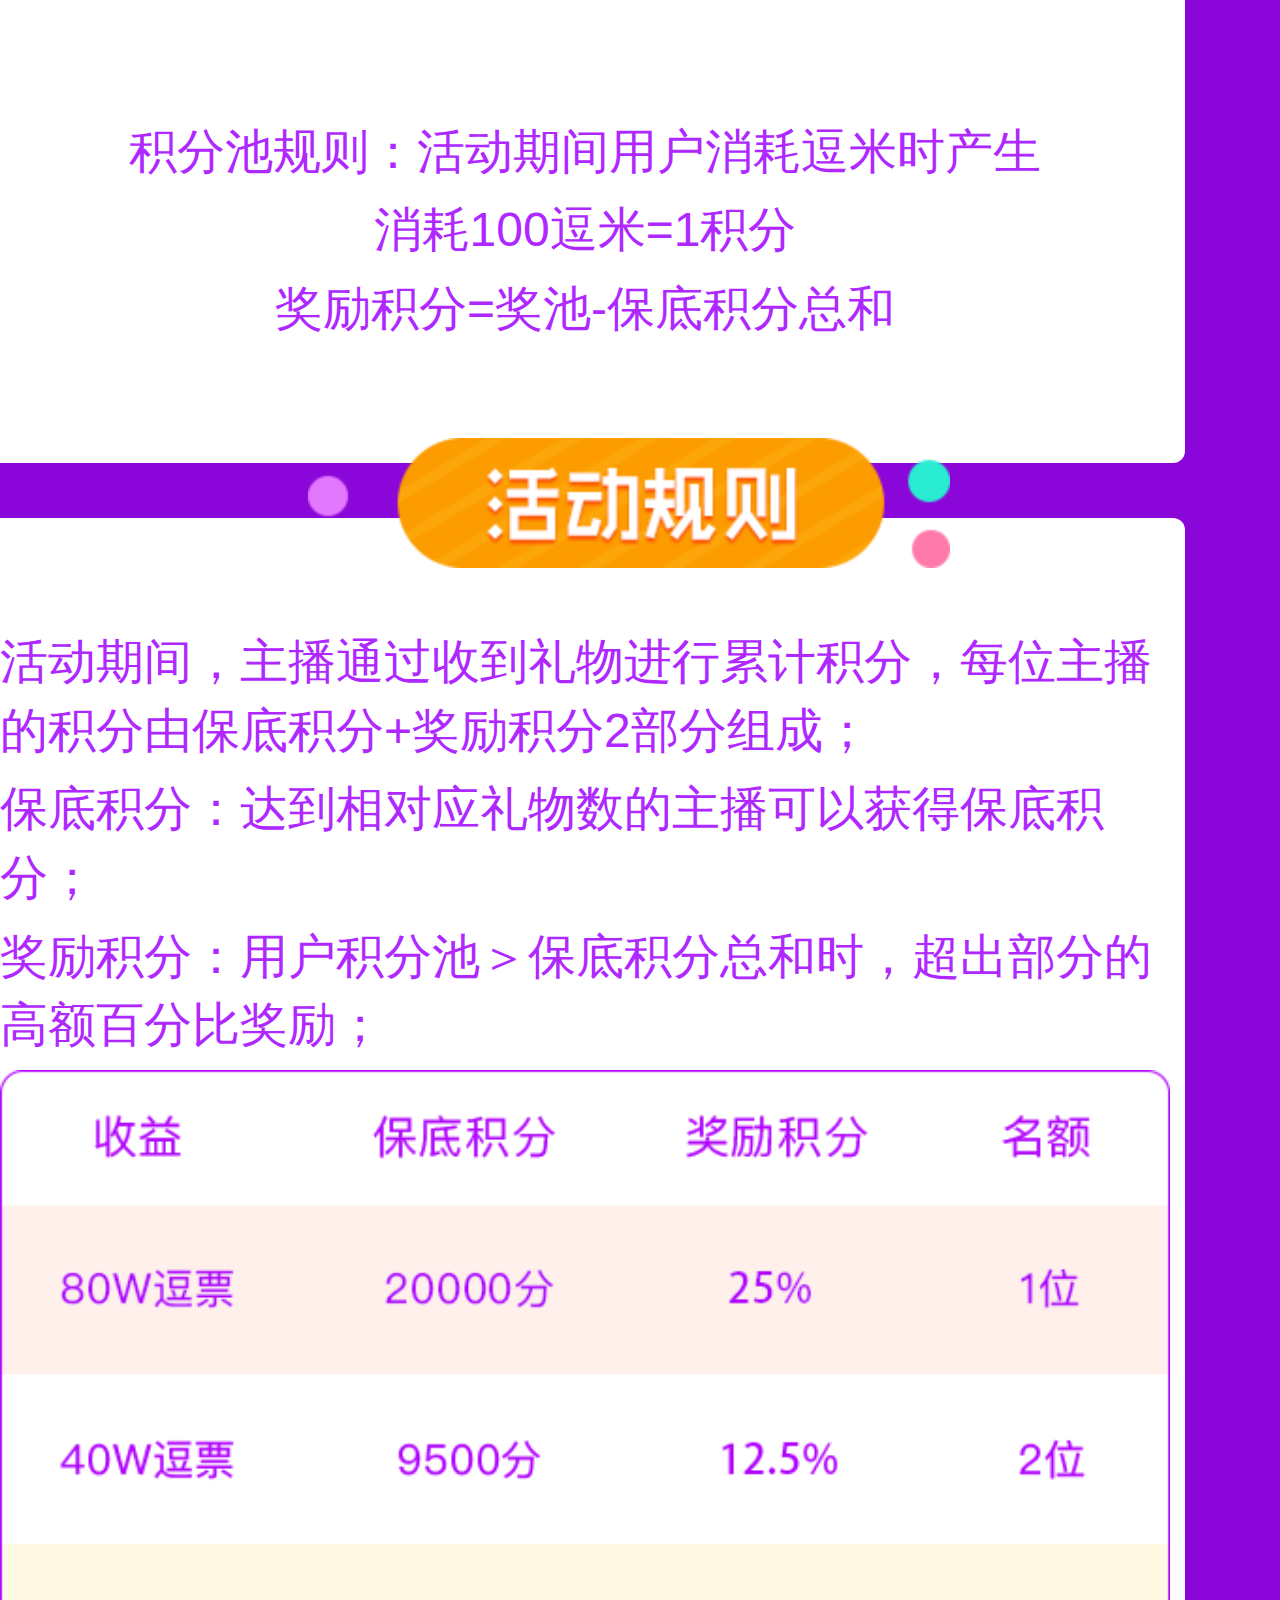
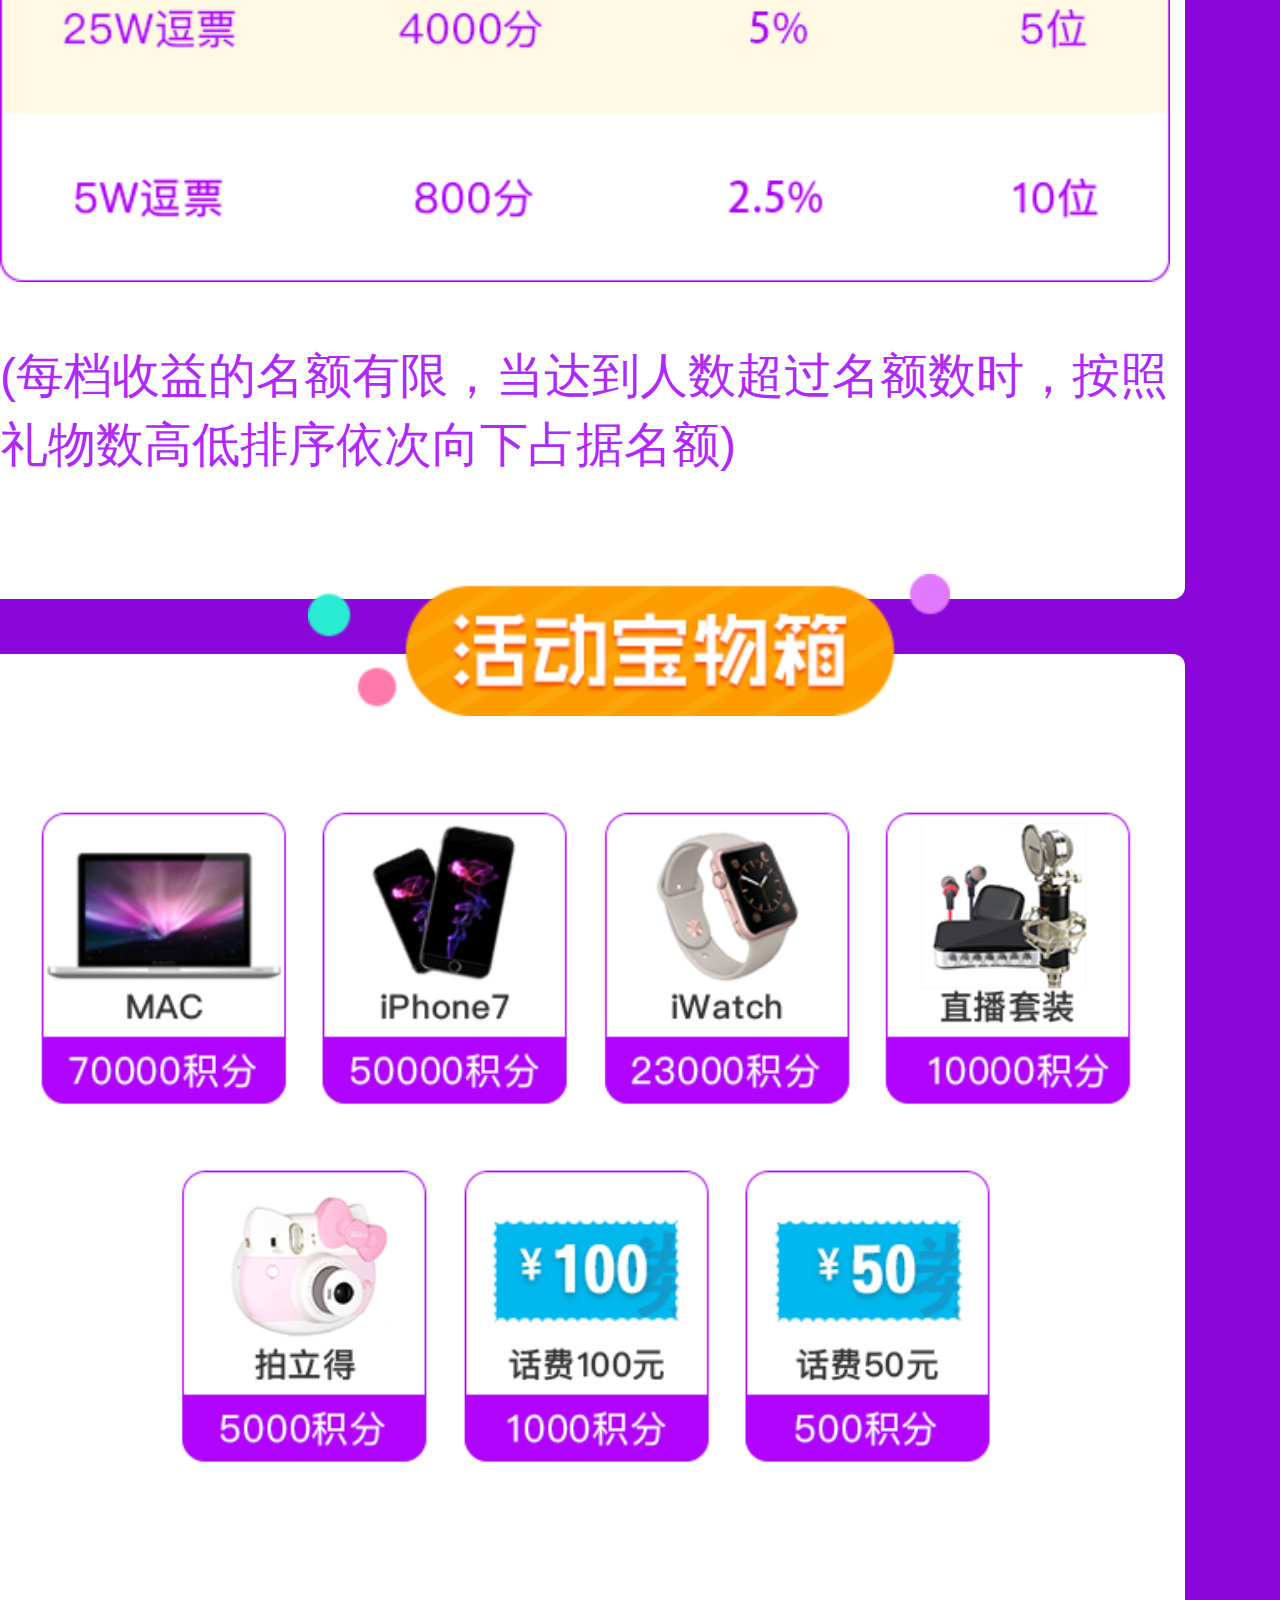
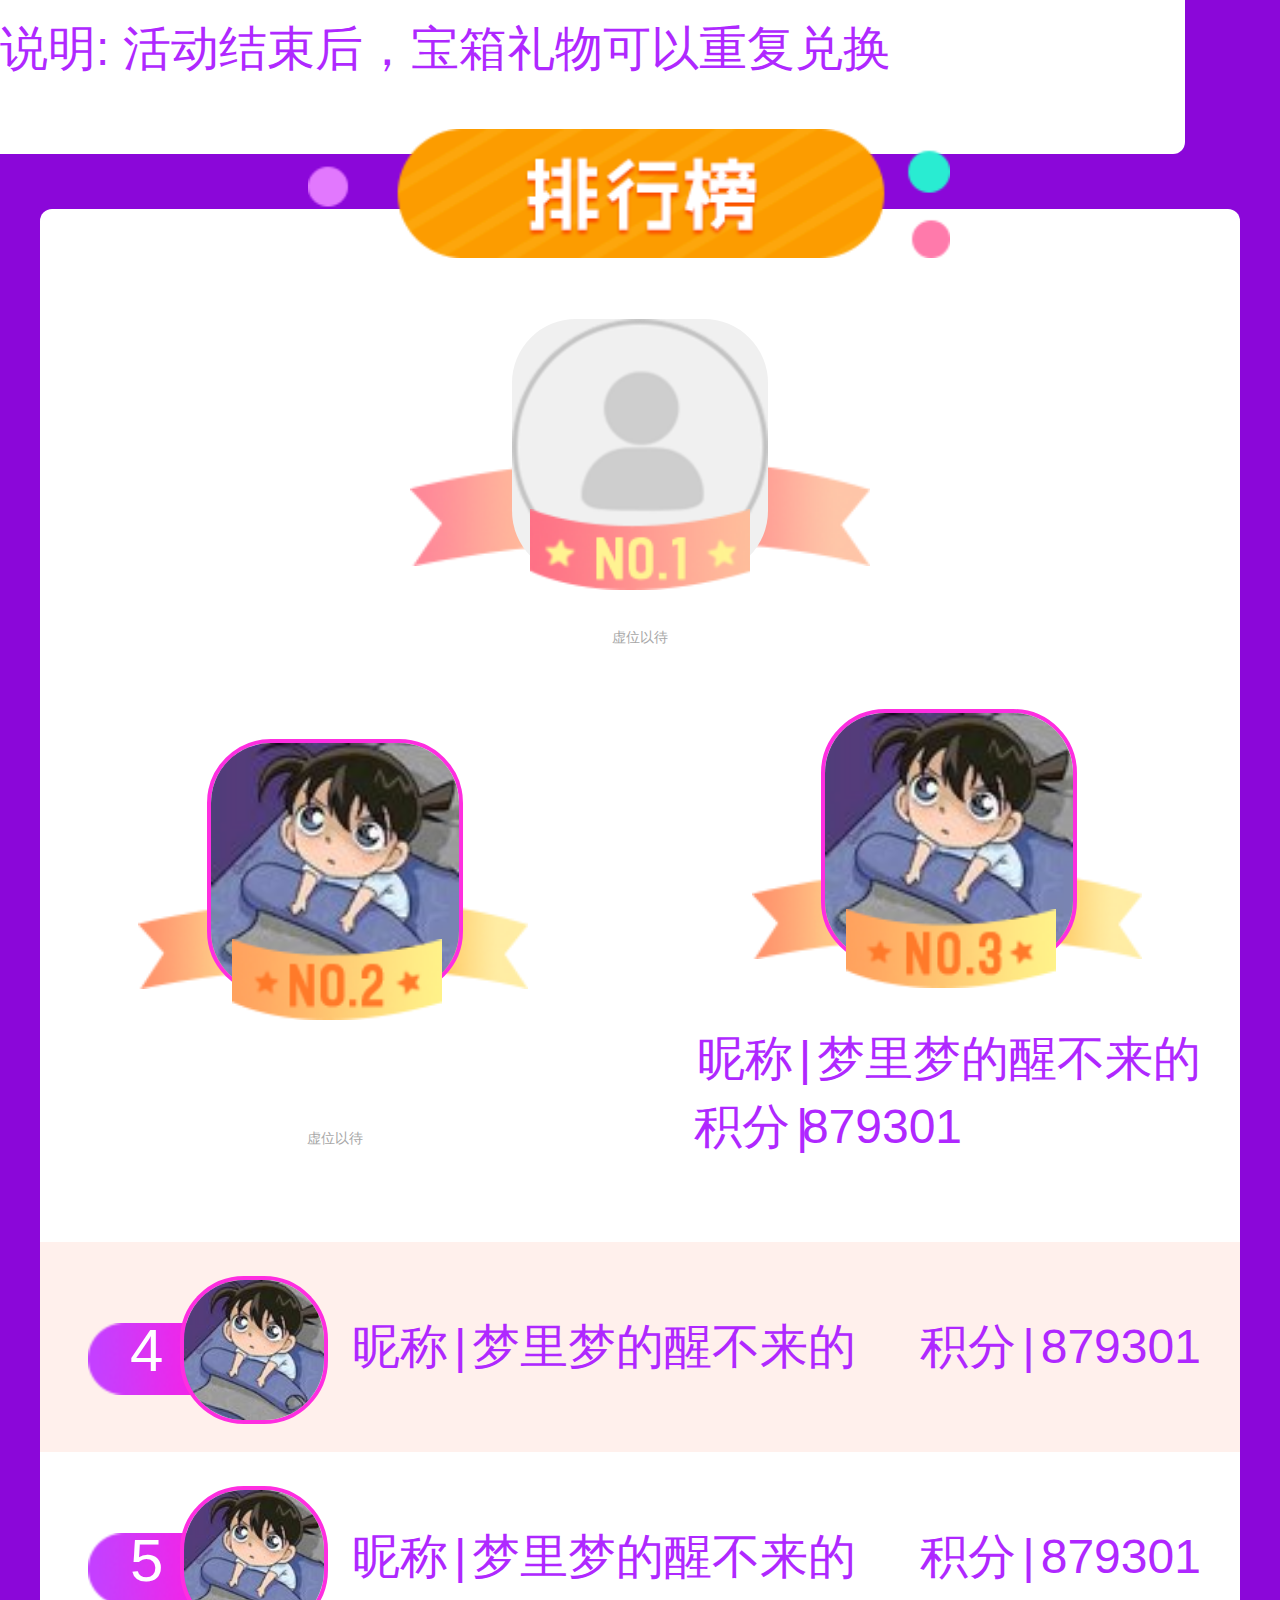
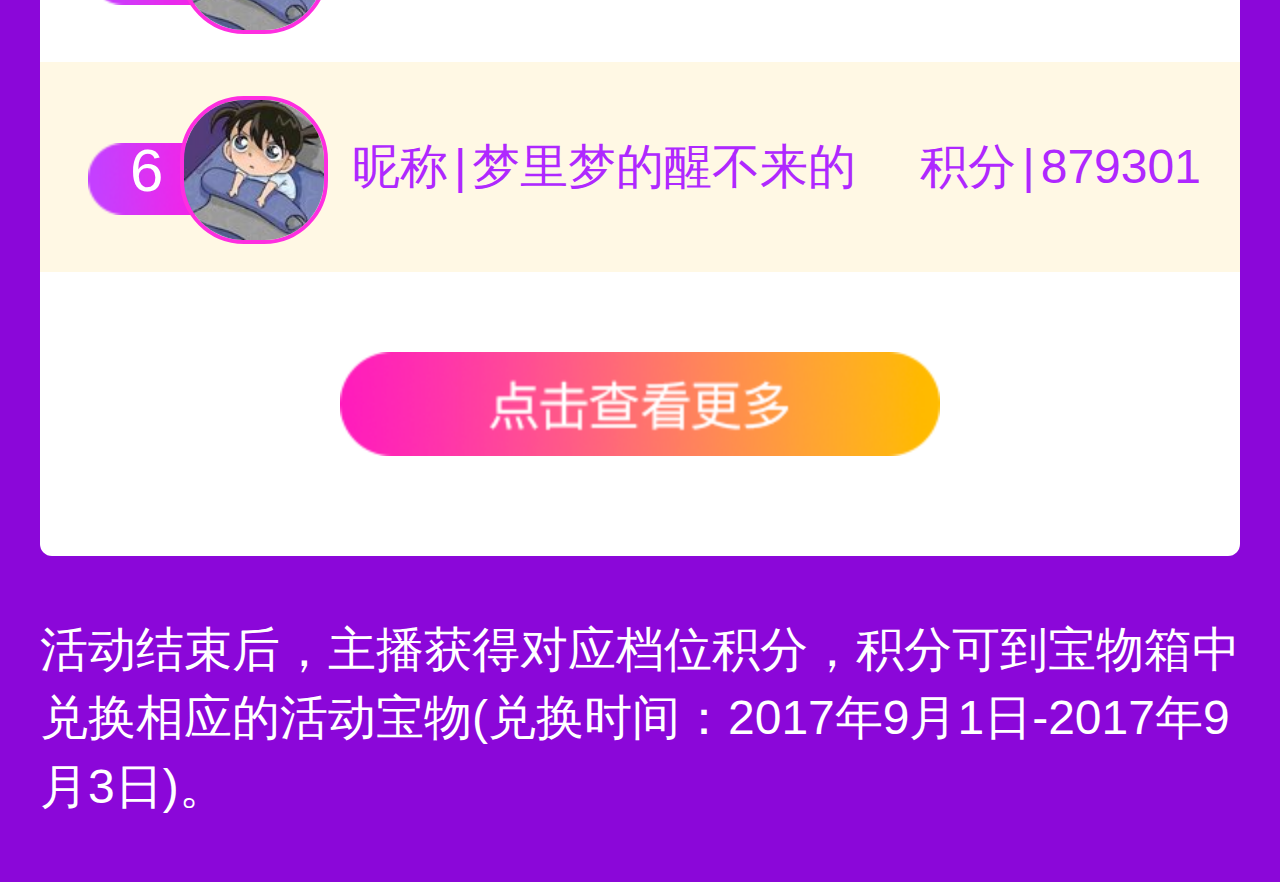
==== commit 14f2b53f: "夺宝修改1" ====
--- a/duoBao/index.html
+++ b/duoBao/index.html
@@ -67,8 +67,7 @@
                 <img src="img/npc.jpg" class="img-responsive">
                 <img src="img/no2@2x_1.png" class="img-responsive">
                 <img src="img/no2_bg@2x.png" >
-                <span>昵称<i>|</i>梦里梦的醒不来的</span>
-                <span>积分<i>|</i>879301</span>
+                <p>虚位以待</p>
             </div>
             <div class="right">
                 <img src="img/npc.jpg" class="img-responsive">
--- a/duoBao/css/index.css
+++ b/duoBao/css/index.css
@@ -149,10 +149,18 @@
   width: 10px;
 }
 header .phb-list .list > .left {
+  width: 2.55rem;
   text-align: center;
   display: inline-block;
   position: relative;
   margin-left: 0.2rem;
+}
+header .phb-list .list > .left p {
+  margin: 0;
+  padding: 0;
+  color: #A7A7A7;
+  text-align: center;
+  margin-top: 0.665rem;
 }
 header .phb-list .list > .left img:nth-child(1) {
   margin: 0 auto;
@@ -177,10 +185,18 @@
   height: 0.45rem;
 }
 header .phb-list .list > .right {
+  width: 2.55rem;
   text-align: center;
   display: inline-block;
   position: relative;
   margin-left: 0.5rem;
+}
+header .phb-list .list > .right p {
+  margin: 0;
+  padding: 0;
+  color: #A7A7A7;
+  text-align: center;
+  margin-top: 0.665rem;
 }
 header .phb-list .list > .right img:nth-child(1) {
   margin: 0  auto;
@@ -210,7 +226,7 @@
   color: #af28ff;
 }
 header .phb-list .list span:nth-child(even) {
-  display: flex;
+  display: block;
   padding-top: 0.3rem;
 }
 header .phb-list .list-end {
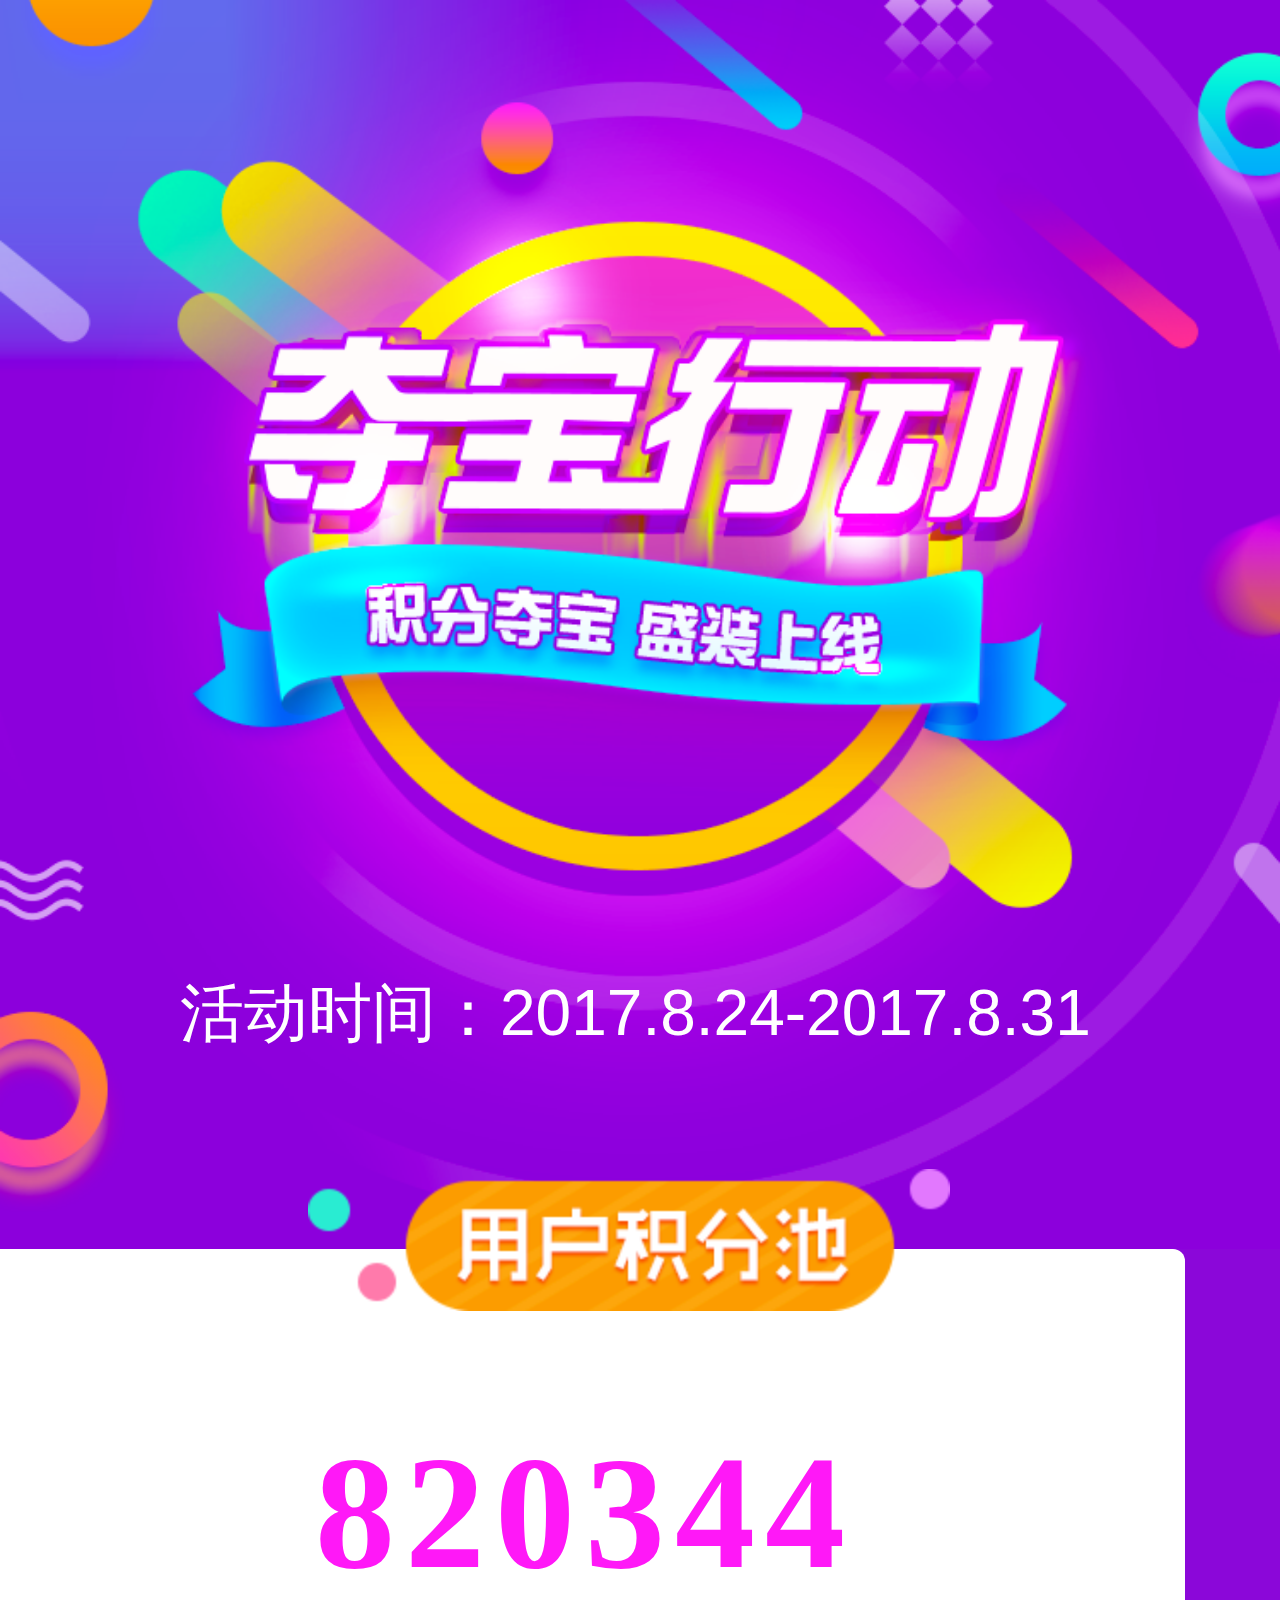
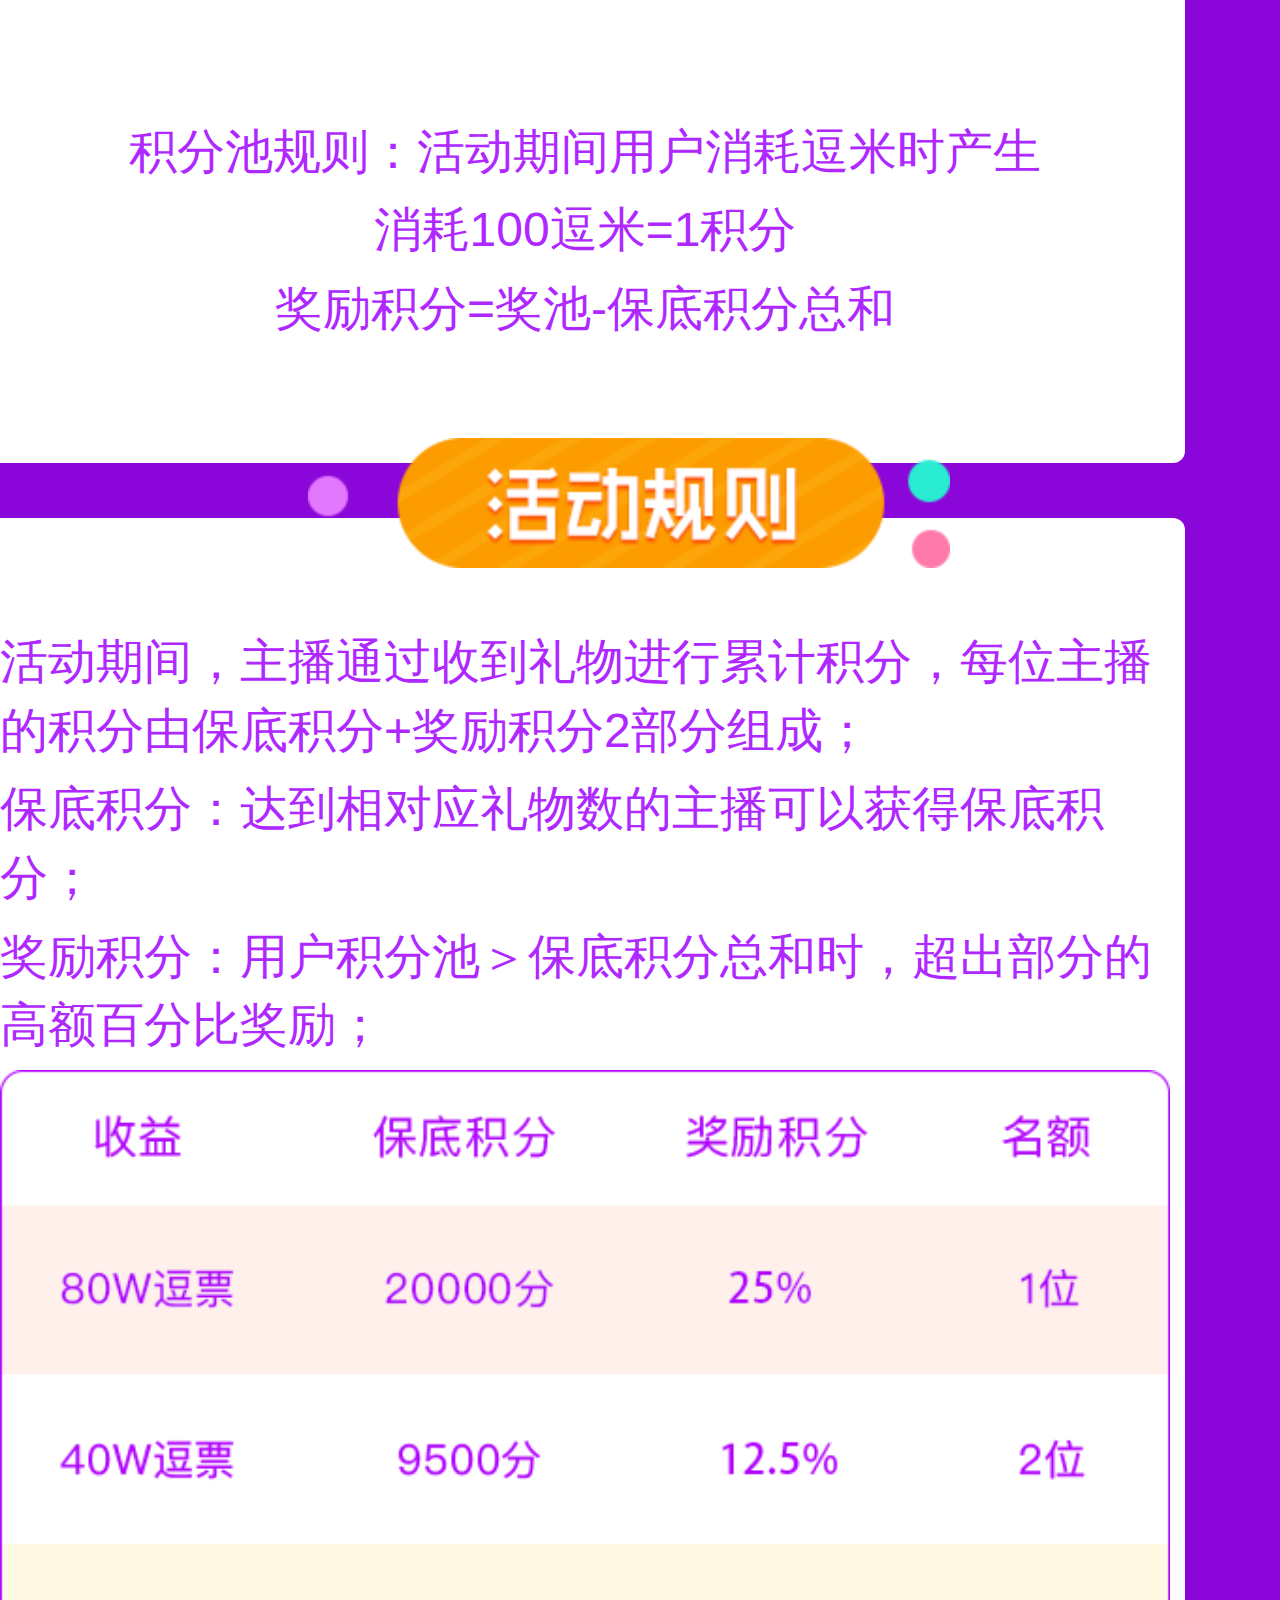
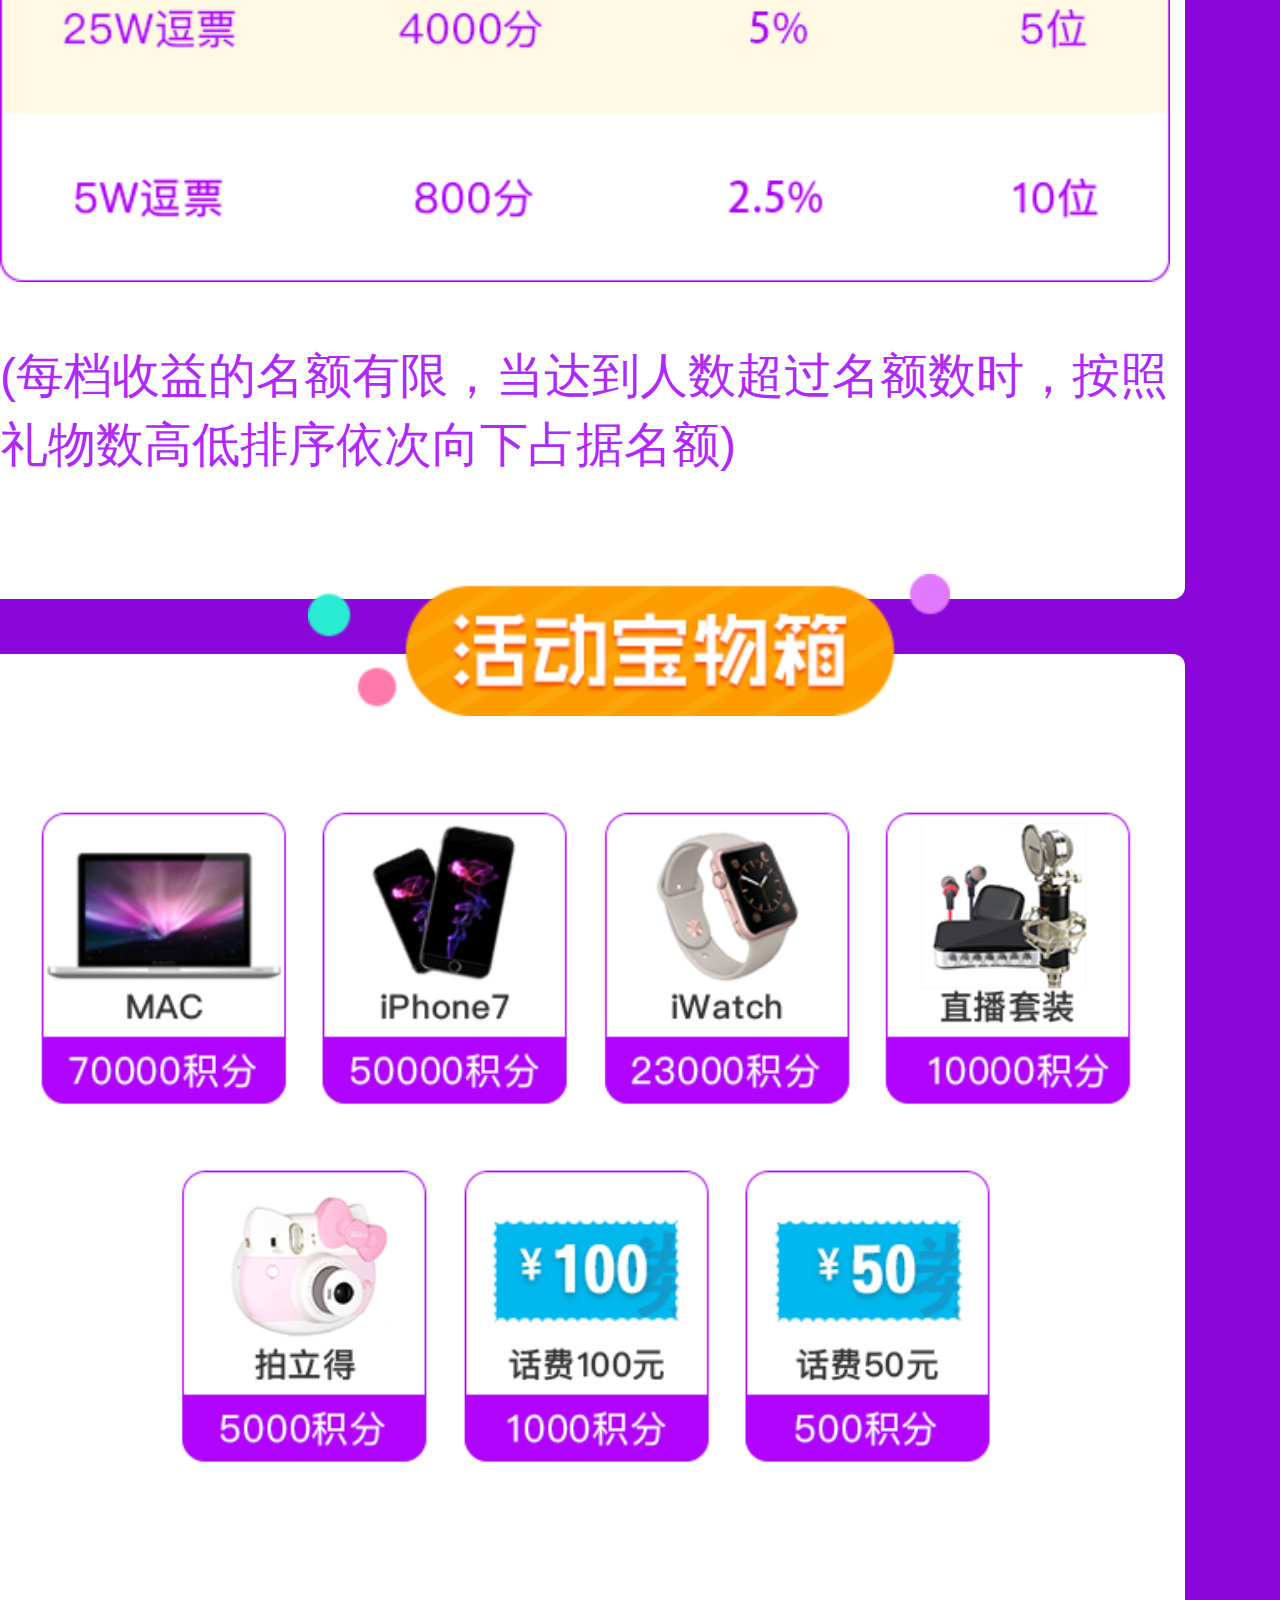
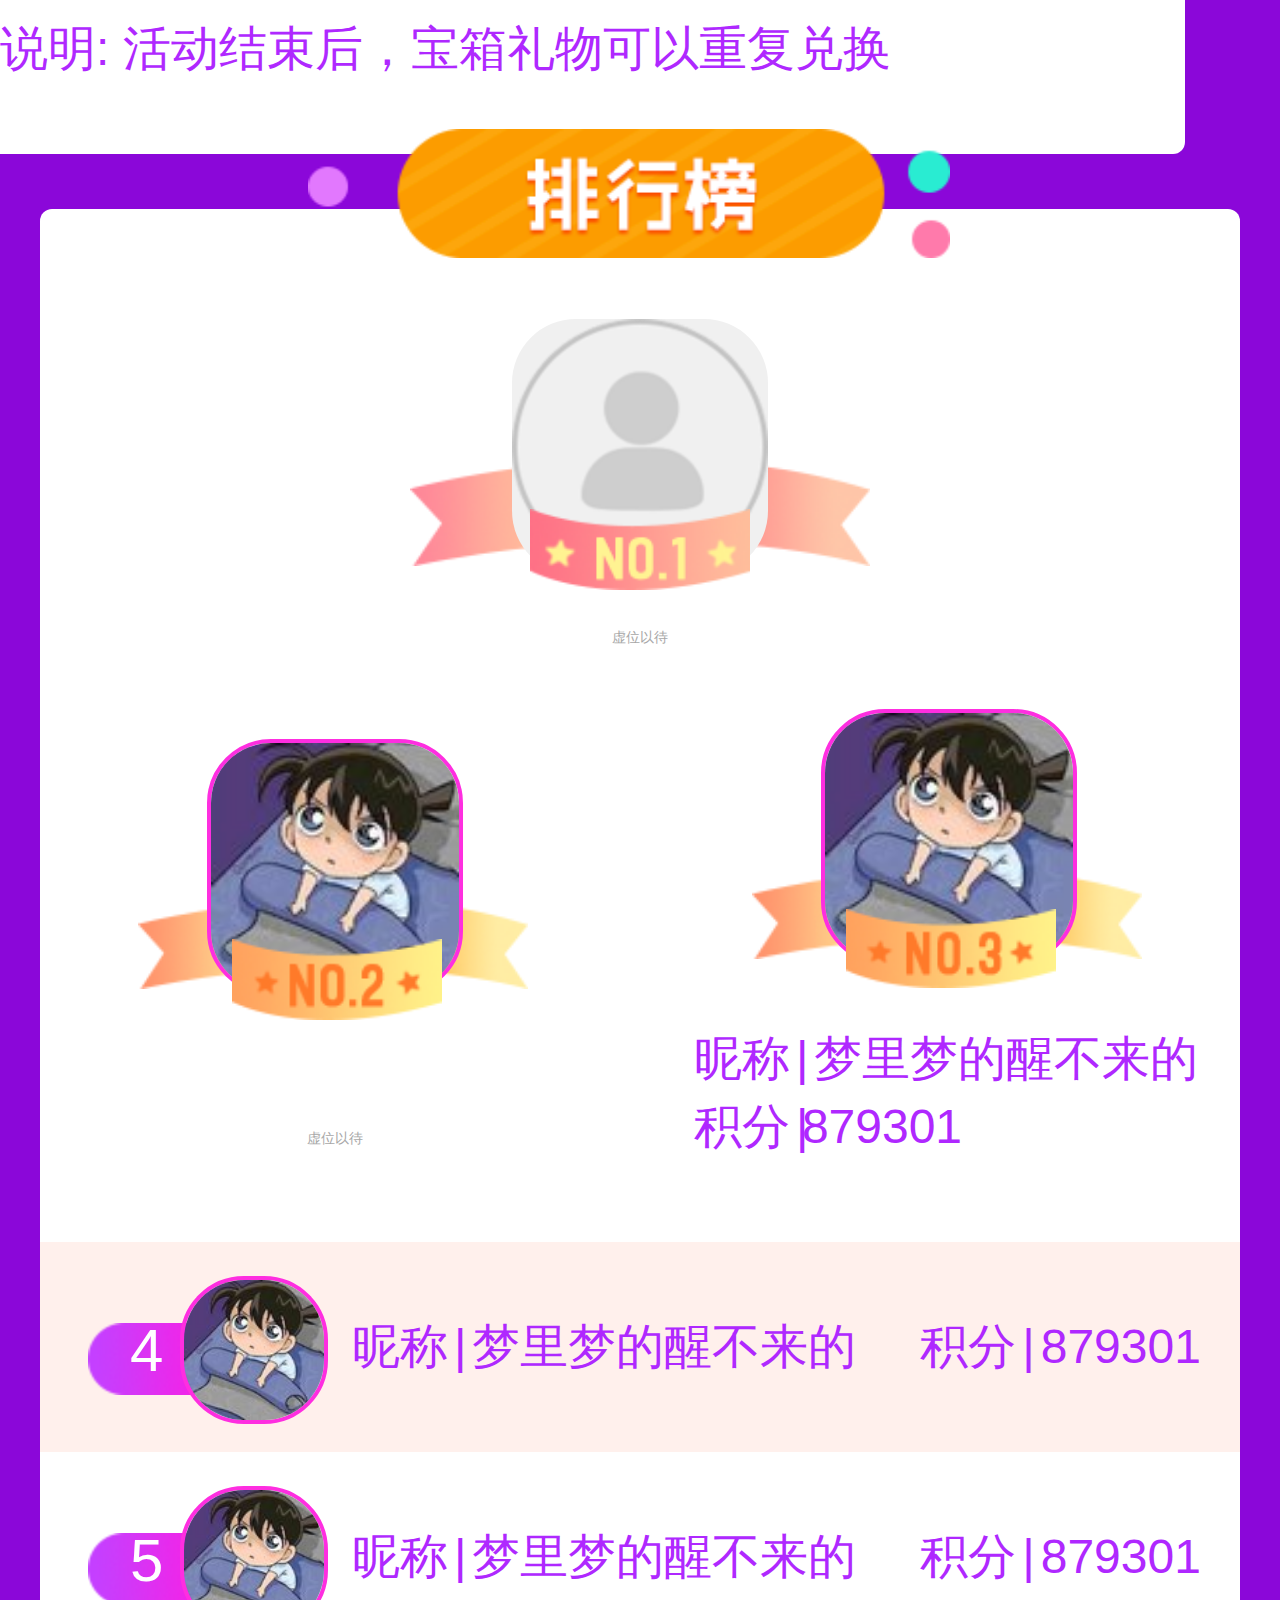
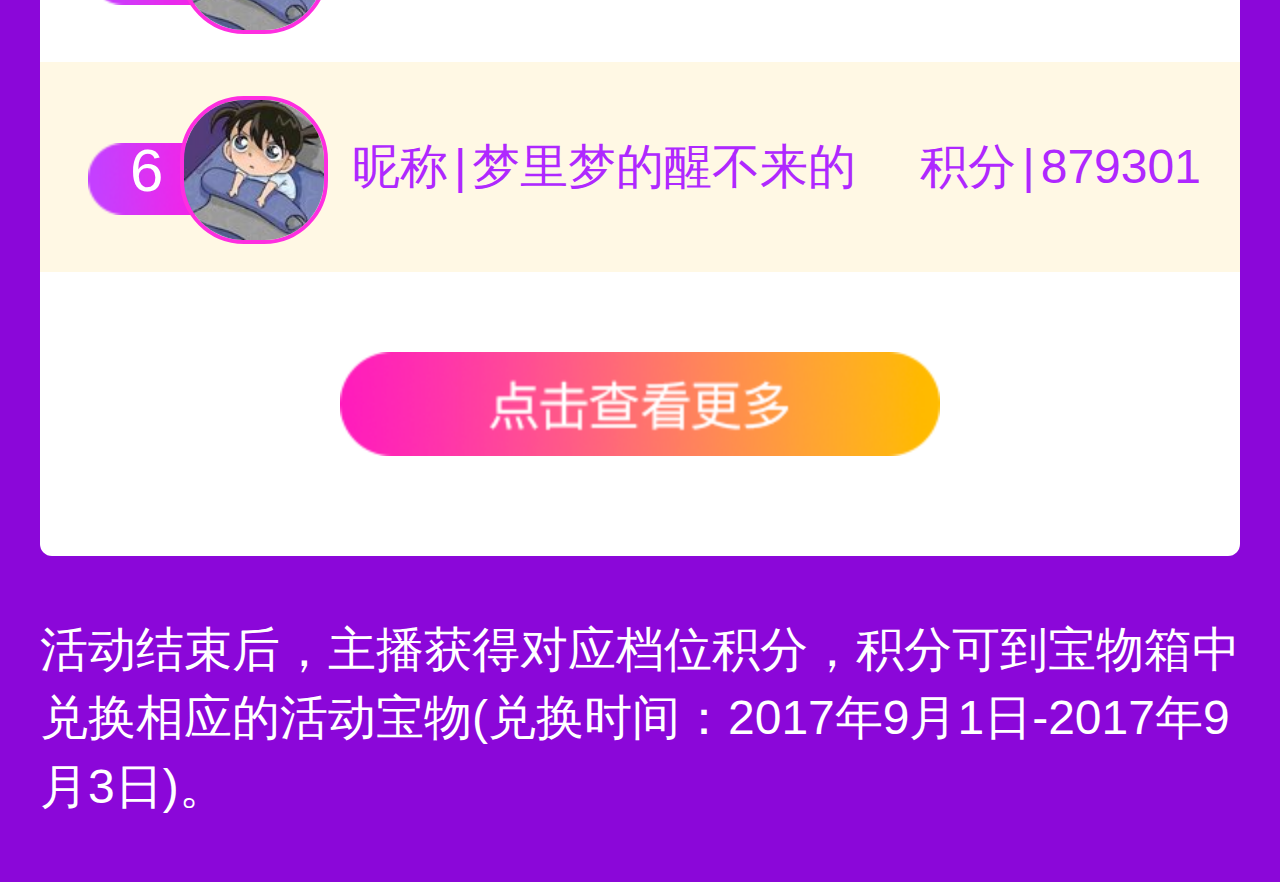
==== commit 205155f1: "css和html修改" ====
--- a/duoBao/index.html
+++ b/duoBao/index.html
@@ -61,6 +61,8 @@
             <img src="img/no1@2x_1.png" class="img-responsive">
             <img src="img/no1_bg@2x.png" class="img-responsive">
             <p>虚位以待</p>
+            <!--<span>昵称<i>|</i>梦里梦的醒不来的</span>
+            <span>积分<i>|</i>879301</span>-->
         </div>
         <div class="list">
             <div class="left">
--- a/duoBao/css/index.css
+++ b/duoBao/css/index.css
@@ -132,6 +132,19 @@
   top: 1.25rem;
   left: 1.85rem;
 }
+header .phb-list .first span {
+  padding-left: 1.85rem;
+  font-size: 0.24rem;
+  color: #af28ff;
+  display: table;
+  table-layout: fixed;
+}
+header .phb-list .first span:nth-child(even) {
+  padding-left: 1.85rem;
+  display: table;
+  table-layout: fixed;
+  padding-top: 0.3rem;
+}
 header .phb-list .first p {
   color: #A7A7A7;
   text-align: center;
@@ -226,7 +239,8 @@
   color: #af28ff;
 }
 header .phb-list .list span:nth-child(even) {
-  display: block;
+  display: table;
+  table-layout: fixed;
   padding-top: 0.3rem;
 }
 header .phb-list .list-end {
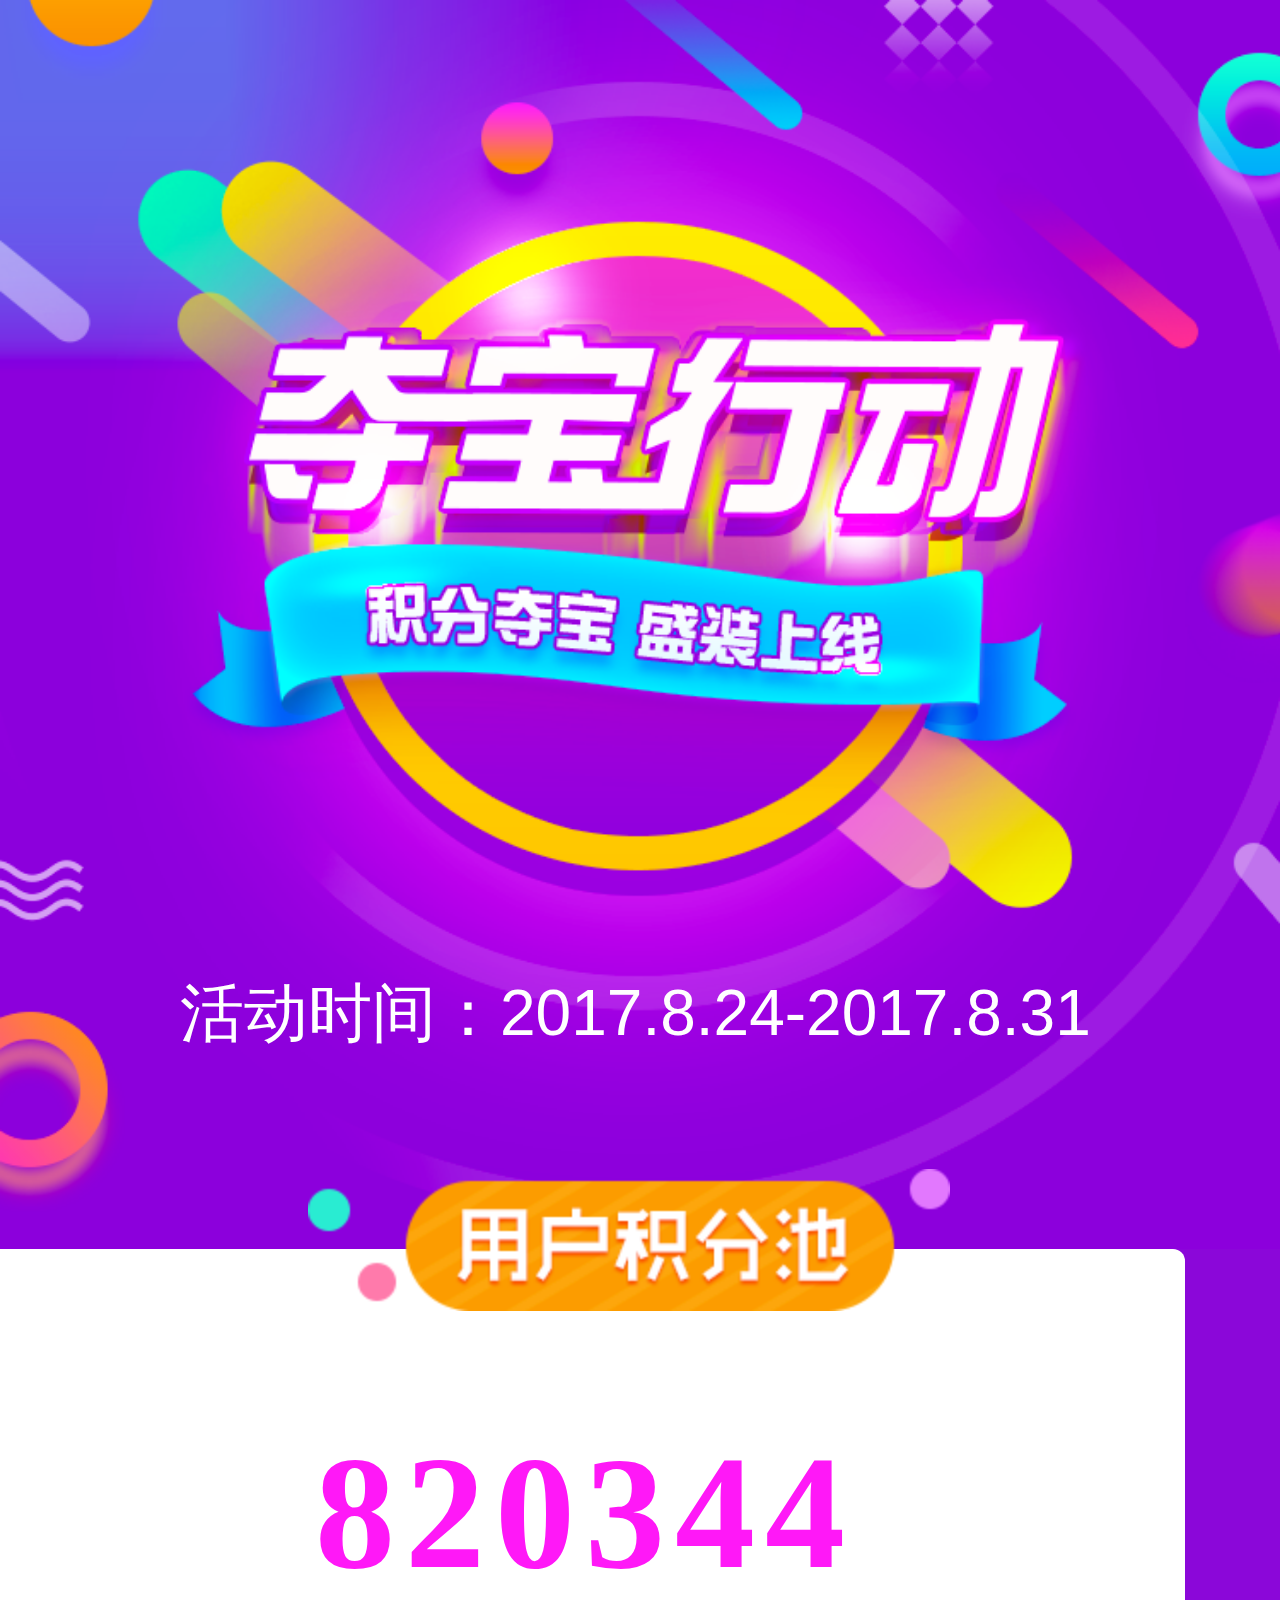
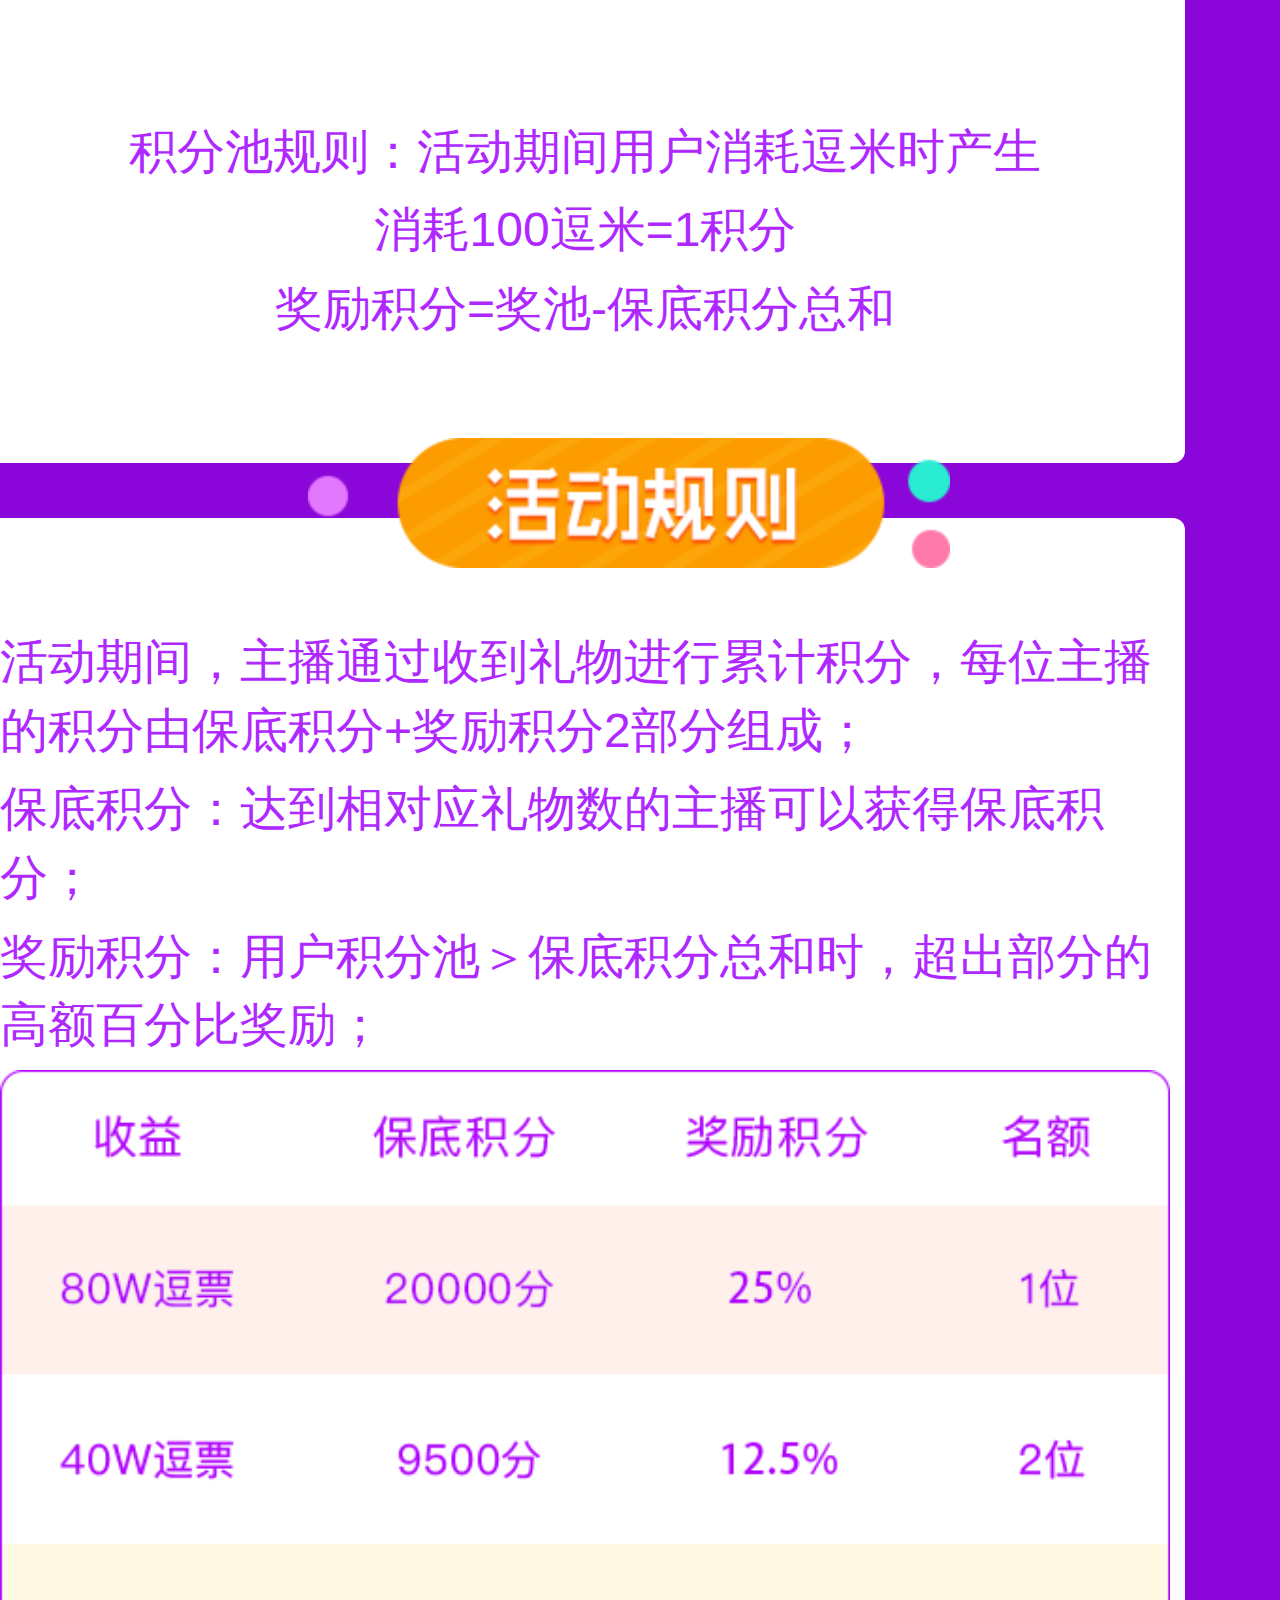
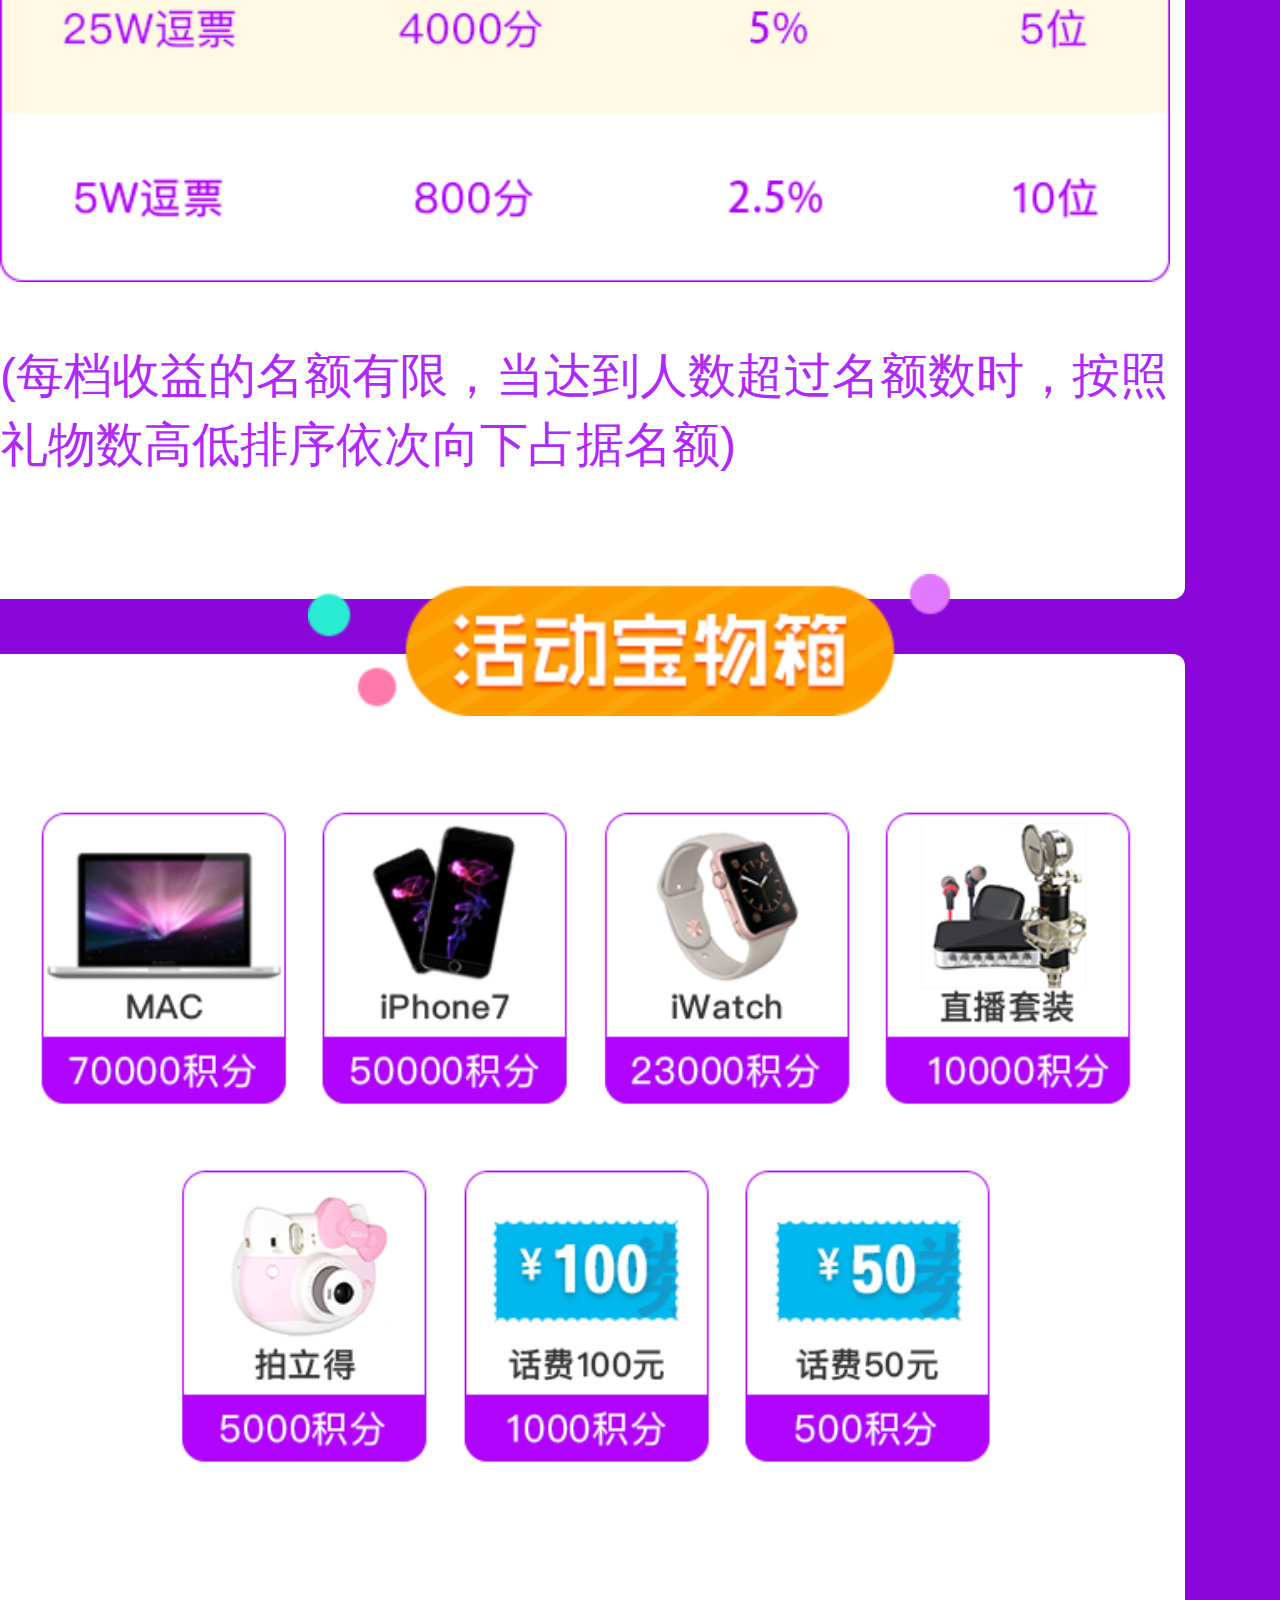
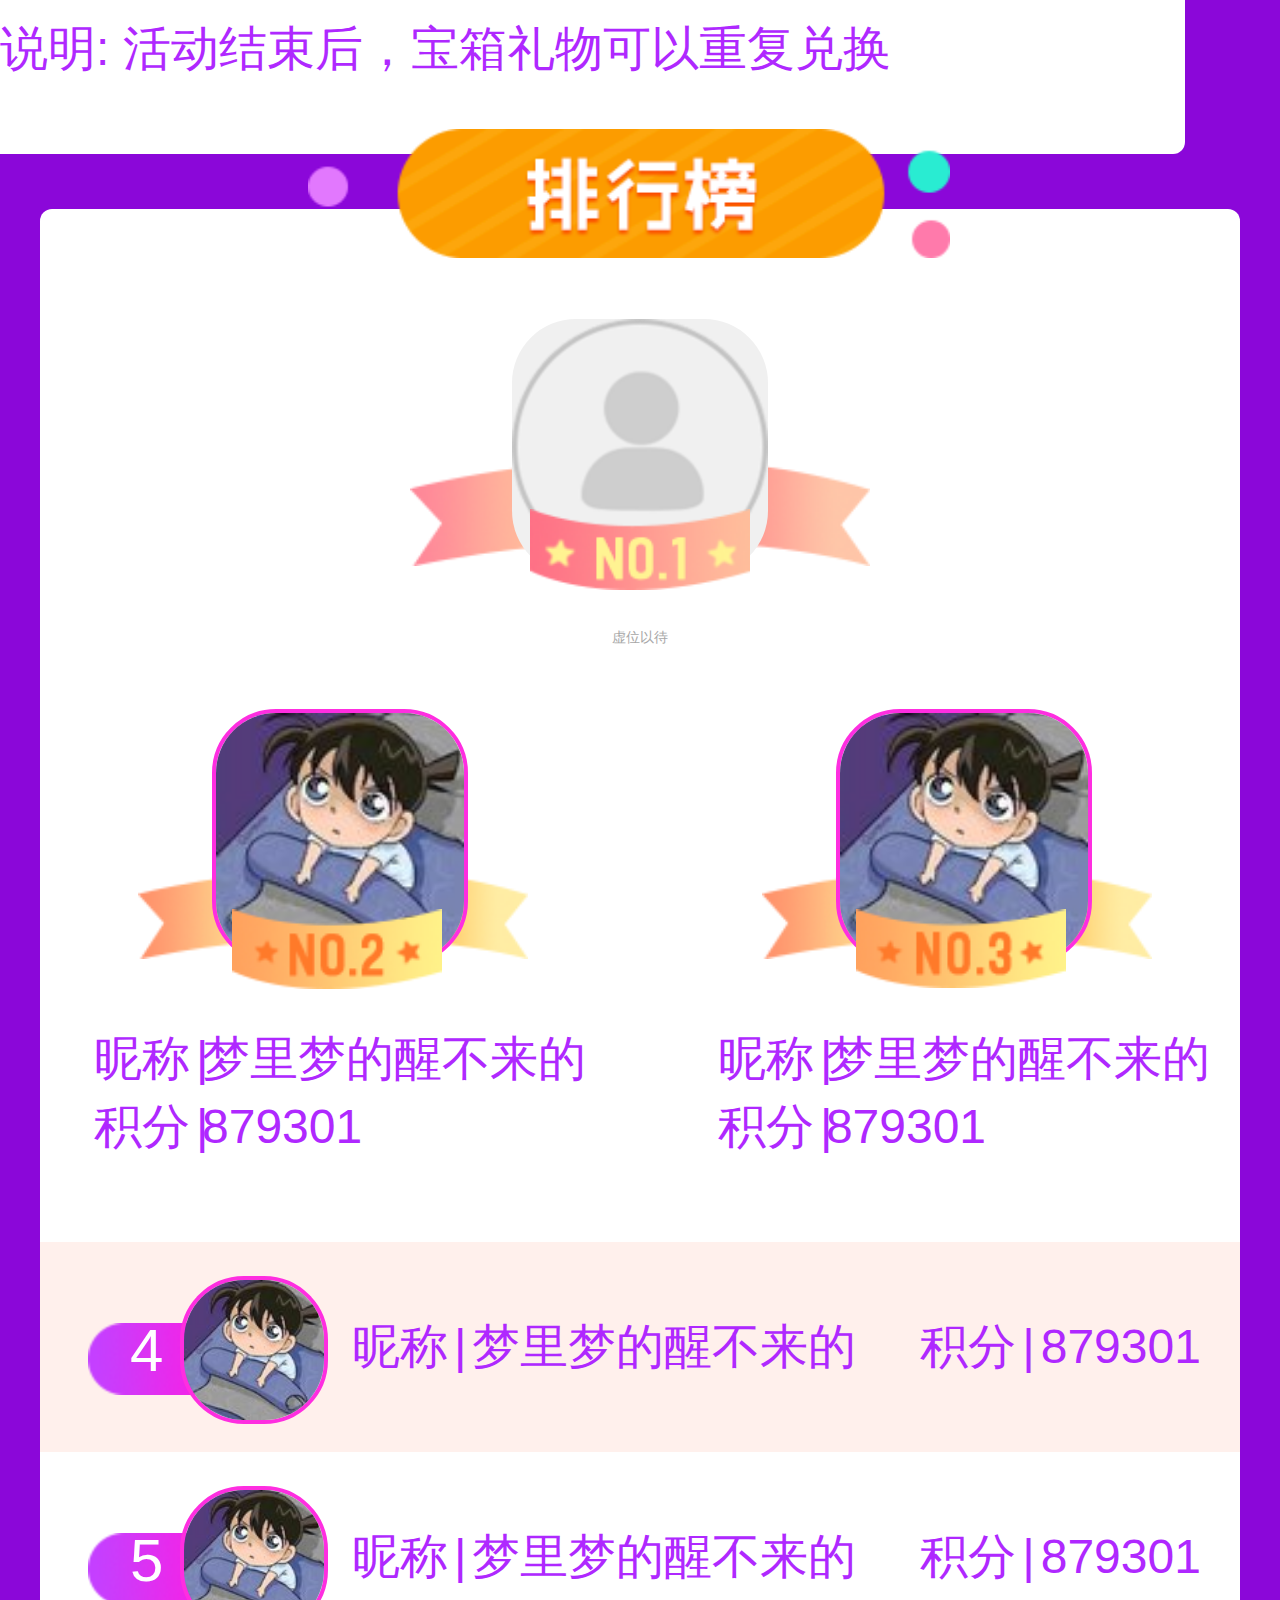
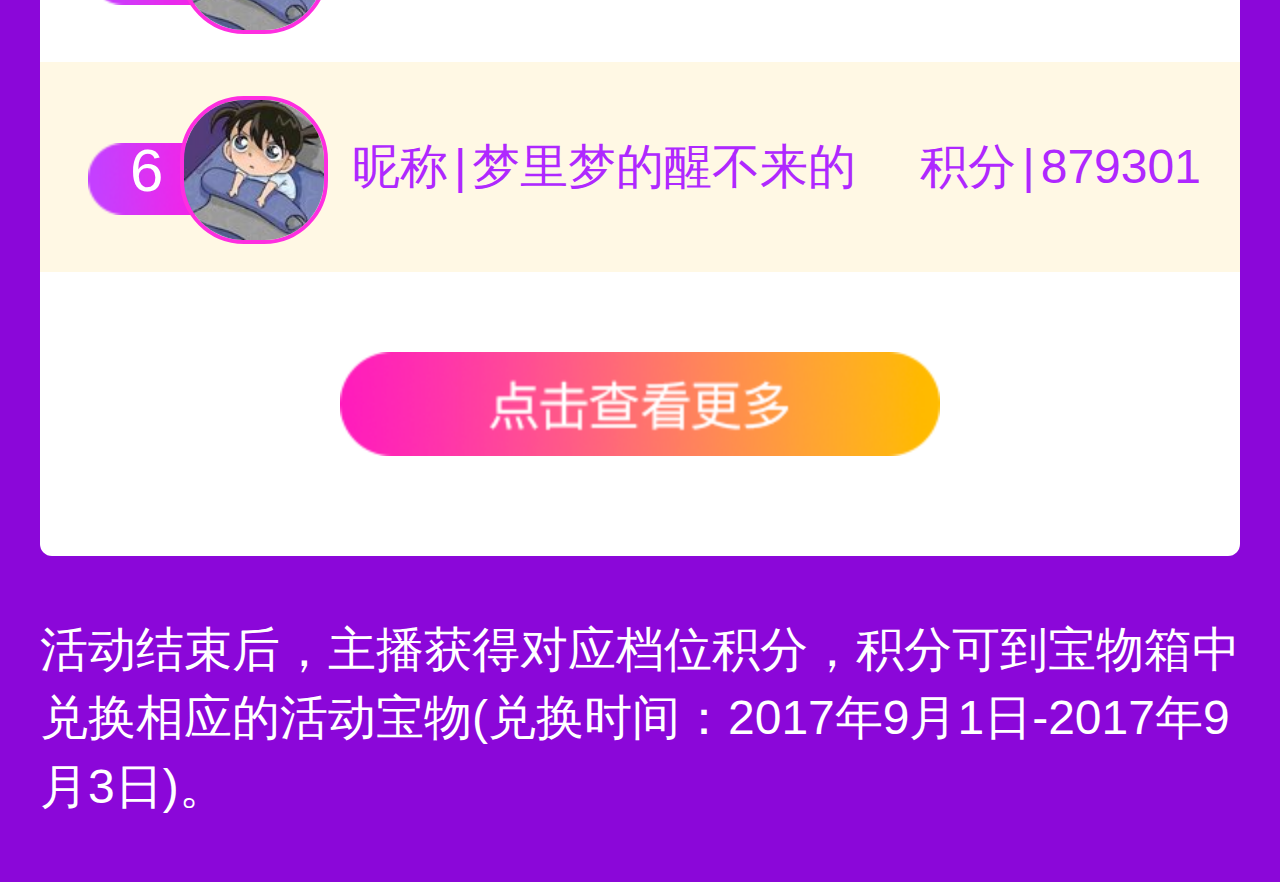
==== commit 551e112a: "修正" ====
--- a/duoBao/index.html
+++ b/duoBao/index.html
@@ -61,22 +61,31 @@
             <img src="img/no1@2x_1.png" class="img-responsive">
             <img src="img/no1_bg@2x.png" class="img-responsive">
             <p>虚位以待</p>
-            <!--<span>昵称<i>|</i>梦里梦的醒不来的</span>
-            <span>积分<i>|</i>879301</span>-->
+           <!-- <div class="first-one">
+                <span>昵称<i>|</i>梦里梦的醒不来的</span>
+                <span>积分<i>|</i>879301</span>
+            </div>-->
         </div>
         <div class="list">
             <div class="left">
                 <img src="img/npc.jpg" class="img-responsive">
                 <img src="img/no2@2x_1.png" class="img-responsive">
-                <img src="img/no2_bg@2x.png" >
-                <p>虚位以待</p>
+                <img src="img/no2_bg@2x.png">
+               <!-- <p>虚位以待</p>-->
+                <div style="display: inline-block;text-align:center;margin-top: 0.3rem;">
+                    <span>昵称<i>|</i>梦里梦的醒不来的</span>
+                    <span>积分<i>|</i>879301</span>
+                </div>
             </div>
             <div class="right">
                 <img src="img/npc.jpg" class="img-responsive">
                 <img src="img/no3@2x__1.png" class="img-responsive">
-                <img src="img/no3_bg@2x.png" >
-                <span>昵称<i>|</i>梦里梦的醒不来的</span>
-                <span>积分<i>|</i>879301</span>
+                <img src="img/no3_bg@2x.png">
+                <div style="display: inline-block;text-align:center;margin-top: 0.3rem;">
+                    <span>昵称<i>|</i>梦里梦的醒不来的</span>
+                    <span>积分<i>|</i>879301</span>
+                </div>
+
             </div>
         </div>
         <div class="list-end">
@@ -102,7 +111,7 @@
                 <span class="number-jf">积分<i>|</i>879301</span>
             </div>
         </div>
-        <img src="img/点击查看更多@2x.png" class="img-responsive more" >
+        <img src="img/点击查看更多@2x.png" class="img-responsive more">
     </div>
     <p class="info">
         活动结束后，主播获得对应档位积分，积分可到宝物箱中兑换相应的活动宝物(兑换时间：2017年9月1日-2017年9月3日)。
--- a/duoBao/css/index.css
+++ b/duoBao/css/index.css
@@ -109,6 +109,36 @@
   padding-top: 0.55rem;
   margin: 0 auto;
   position: relative;
+  /* span{
+        padding-left: 1.85rem;
+        font-size: 0.24rem;
+        color: #af28ff;
+        display: table;
+        table-layout: fixed;
+
+
+      }
+      span:nth-child(even) {
+        padding-left: 1.85rem;
+        display: table;
+        table-layout: fixed;
+        !*padding-top: 0.3rem;*!
+      }*/
+}
+header .phb-list .first .first-one {
+  margin-left: 2.1rem;
+  display: inline-block;
+  text-align: center;
+  margin-top: 0.3rem;
+  margin-bottom: 0.3rem;
+}
+header .phb-list .first .first-one span {
+  font-size: 0.24rem;
+  color: #af28ff;
+  display: table;
+}
+header .phb-list .first .first-one span:nth-child(2) {
+  display: flex;
 }
 header .phb-list .first img:nth-child(1) {
   background-color: #f0f0f0;
@@ -132,19 +162,6 @@
   top: 1.25rem;
   left: 1.85rem;
 }
-header .phb-list .first span {
-  padding-left: 1.85rem;
-  font-size: 0.24rem;
-  color: #af28ff;
-  display: table;
-  table-layout: fixed;
-}
-header .phb-list .first span:nth-child(even) {
-  padding-left: 1.85rem;
-  display: table;
-  table-layout: fixed;
-  padding-top: 0.3rem;
-}
 header .phb-list .first p {
   color: #A7A7A7;
   text-align: center;
@@ -157,12 +174,17 @@
   background-color: #fff;
   margin: 0 auto;
   border-radius: 12px;
+  /*span:nth-child(even) {
+        display: table;
+        table-layout: fixed;
+        padding-top: 0.3rem;
+      }*/
 }
 header .phb-list .list i {
   width: 10px;
 }
 header .phb-list .list > .left {
-  width: 2.55rem;
+  width: 2.6rem;
   text-align: center;
   display: inline-block;
   position: relative;
@@ -173,7 +195,7 @@
   padding: 0;
   color: #A7A7A7;
   text-align: center;
-  margin-top: 0.665rem;
+  margin-top: 0.6rem;
 }
 header .phb-list .list > .left img:nth-child(1) {
   margin: 0 auto;
@@ -198,7 +220,7 @@
   height: 0.45rem;
 }
 header .phb-list .list > .right {
-  width: 2.55rem;
+  width: 2.6rem;
   text-align: center;
   display: inline-block;
   position: relative;
@@ -237,11 +259,6 @@
   display: flex;
   font-size: 0.24rem;
   color: #af28ff;
-}
-header .phb-list .list span:nth-child(even) {
-  display: table;
-  table-layout: fixed;
-  padding-top: 0.3rem;
 }
 header .phb-list .list-end {
   padding-top: 0.4rem;
